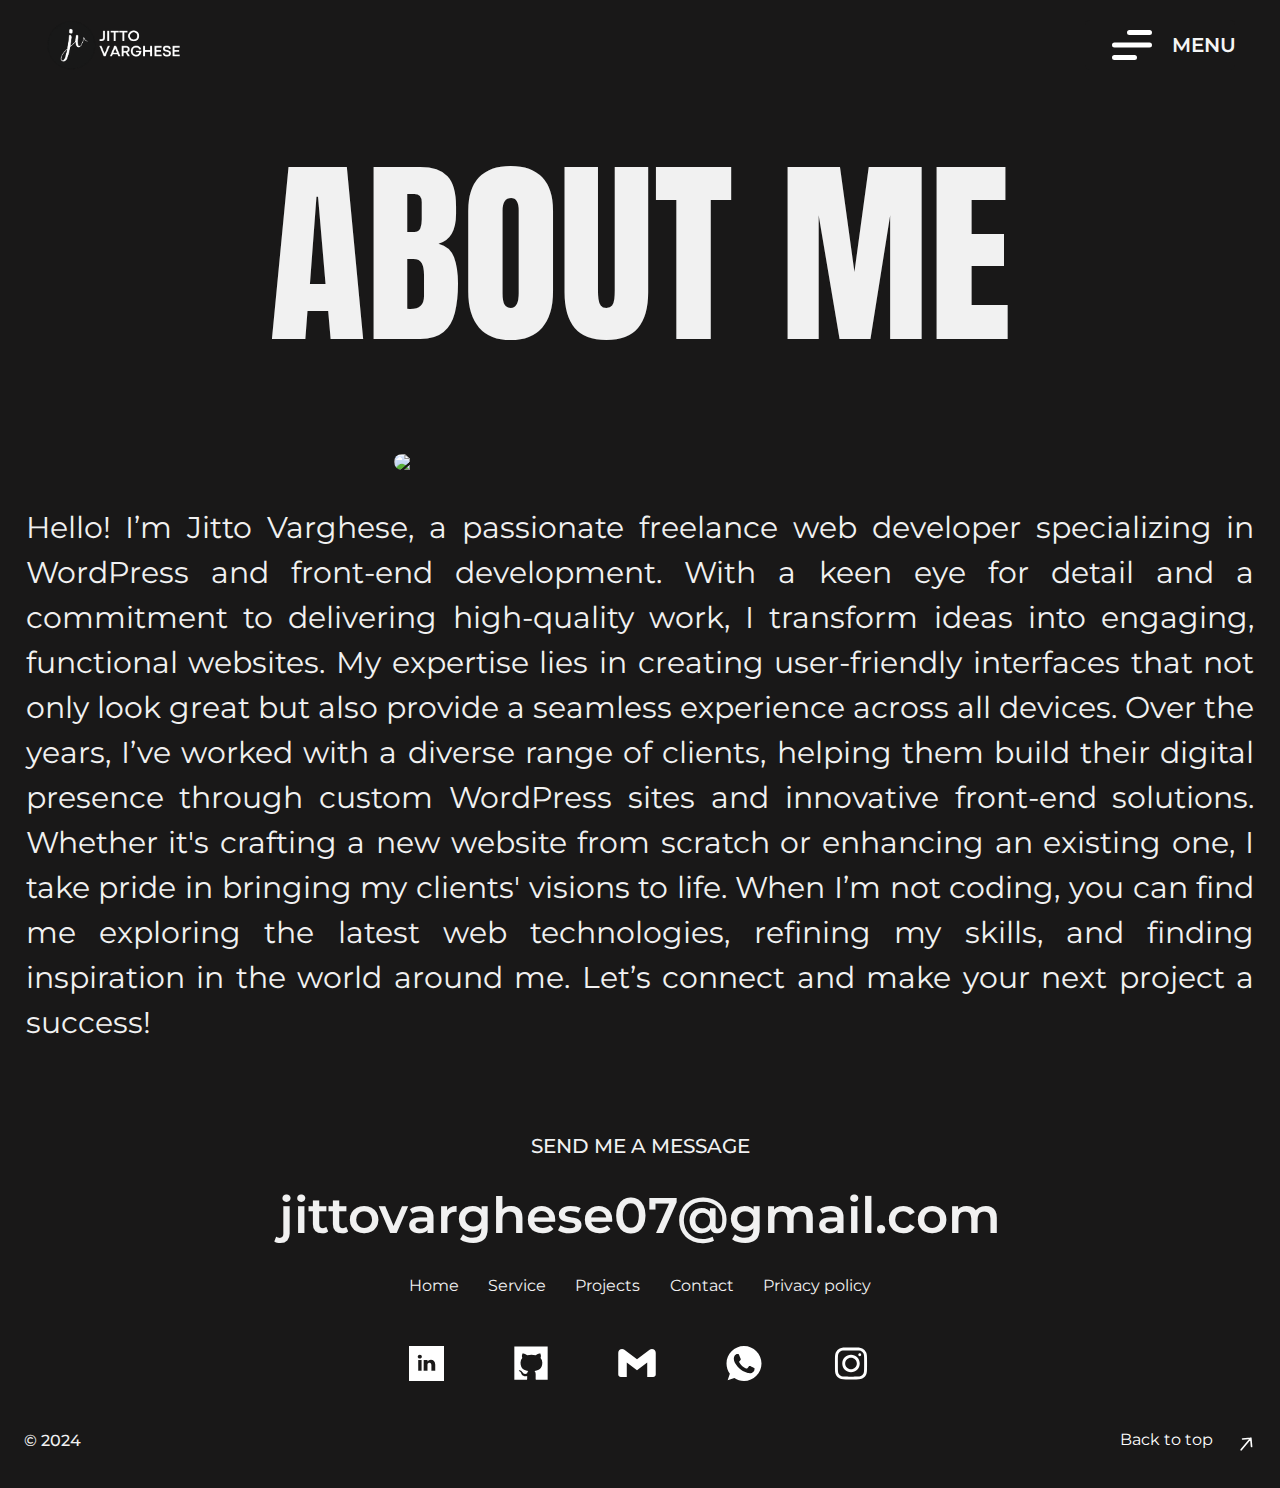
==== about.html @ d2923d3b "Add files via upload" ====
<!DOCTYPE html>
<html lang="en">
<head>
    <meta charset="UTF-8">
    <meta name="viewport" content="width=device-width, initial-scale=1.0">
    <link href="https://cdn.jsdelivr.net/npm/bootstrap@5.3.3/dist/css/bootstrap.min.css" rel="stylesheet" integrity="sha384-QWTKZyjpPEjISv5WaRU9OFeRpok6YctnYmDr5pNlyT2bRjXh0JMhjY6hW+ALEwIH" crossorigin="anonymous">
    <link rel="stylesheet" href="style.css">
    <link rel="stylesheet" href="https://cdnjs.cloudflare.com/ajax/libs/font-awesome/6.5.2/css/all.min.css" integrity="sha512-SnH5WK+bZxgPHs44uWIX+LLJAJ9/2PkPKZ5QiAj6Ta86w+fsb2TkcmfRyVX3pBnMFcV7oQPJkl9QevSCWr3W6A==" crossorigin="anonymous" referrerpolicy="no-referrer" />
    <link rel="icon" type="image/png" href="./assets/Logo.png">
    <link rel="stylesheet" href="https://cdnjs.cloudflare.com/ajax/libs/OwlCarousel2/2.2.1/assets/
owl.carousel.min.css">
<link rel="stylesheet" href="https://cdnjs.cloudflare.com/ajax/libs/OwlCarousel2/2.2.1/assets/
owl.theme.default.min.css">
    <title>JittoVarghese</title>

</head>
<body>
      <!-- Navigation section starts -->
      <header id="backToTop">
        <nav >
          <div class="container-fluid  z-3 headernav">
           <a href="index.html"><img class="Logo" src="./assets/logo.webp"></a>
            <div id="myNav" class="overlay">
                <a href="javascript:void(0)" class="closebtn" onclick="closeNav()"><i class="fa-solid fa-xmark"></i></a>
                <div class="overlay-content">
                  <a href="index.html">Home</a>
                  <a href="service.html">Services</a>
                  <a href="projects.html">Projects</a>
                  <a href="contact.html">Contact</a>
                </div>
              </div>
              <div class="menu-bar">
                <i  onclick="openNav()" class="fa-solid fa-bars-staggered bar" ></i></div>
                <button onclick="openNav()" class="btn">
                    <span class="icon" >
                        <svg width="60px" height="60px" viewBox="0 0 24 24" fill="none" xmlns="http://www.w3.org/2000/svg"><g id="SVGRepo_bgCarrier" stroke-width="0"></g><g id="SVGRepo_tracerCarrier" stroke-linecap="round" stroke-linejoin="round"></g><g id="SVGRepo_iconCarrier"> <g id="Menu / Menu_Alt_05"> <path id="Vector" d="M5 17H13M5 12H19M11 7H19" stroke="#ffffff" stroke-width="2" stroke-linecap="round" stroke-linejoin="round"></path> </g> </g></svg>
                    </span>
                    <span class="text">MENU</span>
                </button>
              </div>
              
        </nav>
    </header>
      <!-- hero section starts -->
<div class="container-xxl main-container">
    <h3 class="hero hidden logo">ABOUT ME</h3>
  </div>
  <!-- hero section ends -->
   <!-- about section starts -->
    <div class="container-xxl about-section">
      <img src="./assets/me.jpg" class="about-img">
      <p class="about-content">Hello! I’m Jitto Varghese, a passionate freelance web developer specializing in WordPress and front-end development. With a keen eye for detail and a commitment to delivering high-quality work, I transform ideas into engaging, functional websites. My expertise lies in creating user-friendly interfaces that not only look great but also provide a seamless experience across all devices.

        Over the years, I’ve worked with a diverse range of clients, helping them build their digital presence through custom WordPress sites and innovative front-end solutions. Whether it's crafting a new website from scratch or enhancing an existing one, I take pride in bringing my clients' visions to life.
        
        When I’m not coding, you can find me exploring the latest web technologies, refining my skills, and finding inspiration in the world around me. Let’s connect and make your next project a success!</p>
    </div>
    <!-- about section ends -->
   <!-- Footer starts -->
   <div class="container-xxl mt-5 footer">
    <div class="footer-msg">
      <h4>SEND ME A MESSAGE</h4>
      <a href="mailto:jittovarghese07@gmail.com" target="_blank"><h3 class="mail">jittovarghese07@gmail.com</h3></a>
    </div>  
    <div class="footer-links">
      <a href="index.html">Home</a>
                <a href="service.html">Service</a>
                <a href="projects.html">Projects</a>
                <a href="contact.html">Contact</a>
                <a href="privacy.html">Privacy policy</a>
    </div>
    <div class="footer-icons"> 
      <a href="https://www.linkedin.com/in/jitto-varghese-2279a6234?utm_source=share&utm_campaign=share_via&utm_content=profile&utm_medium=android_app" target="_blank"> <svg class="social-icons" fill="#ffffff" height="35px" width="35px" version="1.1" id="Layer_1" xmlns="http://www.w3.org/2000/svg" xmlns:xlink="http://www.w3.org/1999/xlink" viewBox="-143 145 512 512" xml:space="preserve" stroke="#ffffff"><g id="SVGRepo_bgCarrier" stroke-width="0"></g><g id="SVGRepo_tracerCarrier" stroke-linecap="round" stroke-linejoin="round"></g><g id="SVGRepo_iconCarrier"> <path d="M-143,145v512h512V145H-143z M41.4,508.1H-8.5V348.4h49.9V508.1z M15.1,328.4h-0.4c-18.1,0-29.8-12.2-29.8-27.7 c0-15.8,12.1-27.7,30.5-27.7c18.4,0,29.7,11.9,30.1,27.7C45.6,316.1,33.9,328.4,15.1,328.4z M241,508.1h-56.6v-82.6 c0-21.6-8.8-36.4-28.3-36.4c-14.9,0-23.2,10-27,19.6c-1.4,3.4-1.2,8.2-1.2,13.1v86.3H71.8c0,0,0.7-146.4,0-159.7h56.1v25.1 c3.3-11,21.2-26.6,49.8-26.6c35.5,0,63.3,23,63.3,72.4V508.1z"></path> </g></svg></a>
      <a href="https://github.com/JittoVarghese" target="_blank"><svg class="social-icons" fill="#ffffff" width="40px" height="40px" viewBox="-1.5 0 19 19" xmlns="http://www.w3.org/2000/svg" class="cf-icon-svg"><g id="SVGRepo_bgCarrier" stroke-width="0"></g><g id="SVGRepo_tracerCarrier" stroke-linecap="round" stroke-linejoin="round"></g><g id="SVGRepo_iconCarrier"><path d="M15.917 1.666V17.5h-5.15c-.424 0-.557-.238-.557-.455 0-.266.01-1.141.01-2.226a1.935 1.935 0 0 0-.552-1.502c1.808-.202 3.706-.887 3.706-4.005a3.134 3.134 0 0 0-.834-2.177 2.914 2.914 0 0 0-.081-2.147s-.68-.218-2.23.832a7.684 7.684 0 0 0-4.063 0c-1.55-1.05-2.23-.832-2.23-.832a2.918 2.918 0 0 0-.08 2.147 3.142 3.142 0 0 0-.835 2.177c0 3.11 1.894 3.806 3.696 4.011a1.737 1.737 0 0 0-.516 1.084 1.726 1.726 0 0 1-2.361-.674 1.706 1.706 0 0 0-1.243-.836s-.793-.01-.056.494a2.145 2.145 0 0 1 .9 1.187s.478 1.578 2.735 1.088c.004.676.01 1.186.01 1.38 0 .214-.147.454-.553.454H.083V1.666z"></path></g></svg></a>
      <a href="mailto:jittovarghese07@gmail.com" target="_blank"><svg class="social-icons" fill="#ffffff" width="40px" height="50px" viewBox="0 0 32 32" version="1.1" xmlns="http://www.w3.org/2000/svg"><g id="SVGRepo_bgCarrier" stroke-width="0"></g><g id="SVGRepo_tracerCarrier" stroke-linecap="round" stroke-linejoin="round"></g><g id="SVGRepo_iconCarrier"> <title>gmail</title> <path d="M30.996 7.824v17.381c0 0 0 0 0 0.001 0 1.129-0.915 2.044-2.044 2.044-0 0-0 0-0.001 0h-4.772v-11.587l-8.179 6.136-8.179-6.136v11.588h-4.772c0 0 0 0-0 0-1.129 0-2.044-0.915-2.044-2.044 0-0 0-0.001 0-0.001v0-17.381c0-0 0-0.001 0-0.001 0-1.694 1.373-3.067 3.067-3.067 0.694 0 1.334 0.231 1.848 0.619l-0.008-0.006 10.088 7.567 10.088-7.567c0.506-0.383 1.146-0.613 1.84-0.613 1.694 0 3.067 1.373 3.067 3.067v0z"></path> </g></svg></a>
      <a href="https://api.whatsapp.com/send?phone=9645285187" target="_blank"><svg  class="social-icons" width="40px" height="35px" viewBox="0 0 20 20" version="1.1" xmlns="http://www.w3.org/2000/svg" xmlns:xlink="http://www.w3.org/1999/xlink" fill="#ffffff"><g id="SVGRepo_bgCarrier" stroke-width="0"></g><g id="SVGRepo_tracerCarrier" stroke-linecap="round" stroke-linejoin="round"></g><g id="SVGRepo_iconCarrier"> <title>whatsapp [#128]</title> <desc>Created with Sketch.</desc> <defs> </defs> <g id="Page-1" stroke="none" stroke-width="1" fill="none" fill-rule="evenodd"> <g id="Dribbble-Light-Preview" transform="translate(-300.000000, -7599.000000)" fill="#ffffff"> <g id="icons" transform="translate(56.000000, 160.000000)"> <path d="M259.821,7453.12124 C259.58,7453.80344 258.622,7454.36761 257.858,7454.53266 C257.335,7454.64369 256.653,7454.73172 254.355,7453.77943 C251.774,7452.71011 248.19,7448.90097 248.19,7446.36621 C248.19,7445.07582 248.934,7443.57337 250.235,7443.57337 C250.861,7443.57337 250.999,7443.58538 251.205,7444.07952 C251.446,7444.6617 252.034,7446.09613 252.104,7446.24317 C252.393,7446.84635 251.81,7447.19946 251.387,7447.72462 C251.252,7447.88266 251.099,7448.05372 251.27,7448.3478 C251.44,7448.63589 252.028,7449.59418 252.892,7450.36341 C254.008,7451.35771 254.913,7451.6748 255.237,7451.80984 C255.478,7451.90987 255.766,7451.88687 255.942,7451.69881 C256.165,7451.45774 256.442,7451.05762 256.724,7450.6635 C256.923,7450.38141 257.176,7450.3464 257.441,7450.44643 C257.62,7450.50845 259.895,7451.56477 259.991,7451.73382 C260.062,7451.85686 260.062,7452.43903 259.821,7453.12124 M254.002,7439 L253.997,7439 L253.997,7439 C248.484,7439 244,7443.48535 244,7449 C244,7451.18666 244.705,7453.21526 245.904,7454.86076 L244.658,7458.57687 L248.501,7457.3485 C250.082,7458.39482 251.969,7459 254.002,7459 C259.515,7459 264,7454.51465 264,7449 C264,7443.48535 259.515,7439 254.002,7439" id="whatsapp-[#128]"> </path> </g> </g> </g> </g></svg></a>
    <svg width="40px" height="35px" class="social-icons" viewBox="0 0 24 24" fill="none" xmlns="http://www.w3.org/2000/svg"><g id="SVGRepo_bgCarrier" stroke-width="0"></g><g id="SVGRepo_tracerCarrier" stroke-linecap="round" stroke-linejoin="round"></g><g id="SVGRepo_iconCarrier"> <path fill-rule="evenodd" clip-rule="evenodd" d="M12 18C15.3137 18 18 15.3137 18 12C18 8.68629 15.3137 6 12 6C8.68629 6 6 8.68629 6 12C6 15.3137 8.68629 18 12 18ZM12 16C14.2091 16 16 14.2091 16 12C16 9.79086 14.2091 8 12 8C9.79086 8 8 9.79086 8 12C8 14.2091 9.79086 16 12 16Z" fill="#ffffff"></path> <path d="M18 5C17.4477 5 17 5.44772 17 6C17 6.55228 17.4477 7 18 7C18.5523 7 19 6.55228 19 6C19 5.44772 18.5523 5 18 5Z" fill="#ffffff"></path> <path fill-rule="evenodd" clip-rule="evenodd" d="M1.65396 4.27606C1 5.55953 1 7.23969 1 10.6V13.4C1 16.7603 1 18.4405 1.65396 19.7239C2.2292 20.8529 3.14708 21.7708 4.27606 22.346C5.55953 23 7.23969 23 10.6 23H13.4C16.7603 23 18.4405 23 19.7239 22.346C20.8529 21.7708 21.7708 20.8529 22.346 19.7239C23 18.4405 23 16.7603 23 13.4V10.6C23 7.23969 23 5.55953 22.346 4.27606C21.7708 3.14708 20.8529 2.2292 19.7239 1.65396C18.4405 1 16.7603 1 13.4 1H10.6C7.23969 1 5.55953 1 4.27606 1.65396C3.14708 2.2292 2.2292 3.14708 1.65396 4.27606ZM13.4 3H10.6C8.88684 3 7.72225 3.00156 6.82208 3.0751C5.94524 3.14674 5.49684 3.27659 5.18404 3.43597C4.43139 3.81947 3.81947 4.43139 3.43597 5.18404C3.27659 5.49684 3.14674 5.94524 3.0751 6.82208C3.00156 7.72225 3 8.88684 3 10.6V13.4C3 15.1132 3.00156 16.2777 3.0751 17.1779C3.14674 18.0548 3.27659 18.5032 3.43597 18.816C3.81947 19.5686 4.43139 20.1805 5.18404 20.564C5.49684 20.7234 5.94524 20.8533 6.82208 20.9249C7.72225 20.9984 8.88684 21 10.6 21H13.4C15.1132 21 16.2777 20.9984 17.1779 20.9249C18.0548 20.8533 18.5032 20.7234 18.816 20.564C19.5686 20.1805 20.1805 19.5686 20.564 18.816C20.7234 18.5032 20.8533 18.0548 20.9249 17.1779C20.9984 16.2777 21 15.1132 21 13.4V10.6C21 8.88684 20.9984 7.72225 20.9249 6.82208C20.8533 5.94524 20.7234 5.49684 20.564 5.18404C20.1805 4.43139 19.5686 3.81947 18.816 3.43597C18.5032 3.27659 18.0548 3.14674 17.1779 3.0751C16.2777 3.00156 15.1132 3 13.4 3Z" fill="#ffffff"></path> </g></svg>
    </div>
    <div class="container-xxl mt-2 mb-3 backToTop">
        <h6 class="copy">© 2024</h6>
    <a href="#backToTop">
    <button class="button">
      <div class="text">
        <span>Back</span>
        <span>to</span>
        <span>top</span>
      </div>
      <div class="clone">
        <span>Back</span>
        <span>to</span>
        <span>top</span>
      </div>
      <svg
        stroke-width="2"
        stroke="currentColor"
        viewBox="0 0 24 24"
        fill="none"
        class="h-6 w-6"
        xmlns="http://www.w3.org/2000/svg"
        width="20px"
      >
        <path
          d="M14 5l7 7m0 0l-7 7m7-7H3"
          stroke-linejoin="round"
          stroke-linecap="round"
        ></path>
      </svg>
    </button> </a>
      </div>
  </div>
  
<!-- footer ends -->

<script src="https://cdnjs.cloudflare.com/ajax/libs/jquery/3.6.0/jquery.min.js"></script>
<script src="https://cdnjs.cloudflare.com/ajax/libs/OwlCarousel2/2.2.1/owl.carousel.min.js"></script>
<script src="https://unpkg.com/typed.js@2.1.0/dist/typed.umd.js"></script>
<script src="main.js"></script>
</body>
</html>
---- style.css ----
@import url('https://fonts.googleapis.com/css2?family=Anton+SC&family=Caveat:wght@400..700&family=Montserrat:ital,wght@0,100..900;1,100..900&display=swap');
*{
    margin:0;
    padding:0;
    box-sizing: border-box;
    font-family: "Montserrat","Instrument Sans","Caveat", cursive,"Anton SC", sans-serif;
   
}
body{
  background: #191818;
  color:#f1f1f1;
  scroll-behavior: smooth;
}
a{
  text-decoration: none;
  color:#f1f1f1;
}

.whatsapp-ref{
  font-family:Caveat;
  color:#9CFF1E;
}
.headernav{  
  background-color: #191818;
    display:flex;
    justify-content: space-between;
    align-items: center;
    height: 50px;
    padding: 45px;
}
.Logo{
  width: 100%;
  height: 50px;
}
.main-container{
  padding:45px;
}
/* navigation side menu starts */
.overlay {
    height: 0%;
    width: 100%;
    position: fixed;
    z-index: 1;
    top: 0;
    left: 0;
    background-color: rgb(0, 0, 0);
    /* background-color: rgba(0, 0, 0, 0.902); */
    overflow-y: hidden;
    transition: 0.5s;
  }
  
  .overlay-content {
    position: relative;
    top: 25%;
    width: 100%;
    text-align: center;
    margin-top: 30px;
  }
  
  .overlay a {
    padding: 8px;
    text-decoration: none;
    font-size: 36px;
    color: #818181;
    display: block;
    transition: 0.3s;
  }
  
  .overlay a:hover, .overlay a:focus {
    color: #f1f1f1;
  }
  
  .overlay .closebtn {
    position: absolute;
    top: 20px;
    right: 45px;
    font-size: 30px;
  }
  
/* navigation side menu ends */

/* text animtions starts */
.hidden {
    opacity: 0;
    filter: blur (5px);
    transform: translateX(-100%);
    transition: all 1s;
    }
.show {
    opacity: 1;
    filter: blur(0);
    transform: translateX(0);
    }
    
.logo:nth-child(2){
  transition-delay:400ms;
 }
 .logo:nth-child(3){
   transition-delay:500ms;
  }
  .logo:nth-child(4){
   transition-delay:600ms;
  }
  /* text animtions ends */


 /* custom scroll bar  starts*/
::-webkit-scrollbar{
  width: 10px;
}
::-webkit-scrollbar-track{
  background: #B0A695;
}
::-webkit-scrollbar-thumb{
  background: #434242;
  border-radius: 40px;
}
 /* custom scroll bar ends */
/* selected works starts */
.gwrapper{
  display: grid;
  grid-template-columns:3fr 3fr;
  grid-template-rows:3fr 3fr;
  grid-gap: 30px;
  height: auto;
  padding:0;
}
.item {
  padding:0;
  height:auto;
}
.item .selected-image{
width:100%;
height:100%;
}
.selected-links{
  display:flex;
  justify-content: space-between;
  padding:10px 0 5px 0;
}
.number{
  font-size:20px;
  font-family:Montserrat;
  margin:0;
}
.visitlink{
  opacity: 0;
  padding-right:15px;
  transform: translateX(10px);
  transition: opacity 0.5s ease, transform 0.3s ease;
}
.selected-links:hover .visitlink{
  opacity:1;
  transform: translateX(0);
}
/* selected works ends */
/* button style starts */
 
.btn {
  width: 150px;
  height: 50px;
  border-radius: 5px;
  border: none;
  transition: all 0.5s ease-in-out;
  font-size: 20px;
  font-family: Verdana, Geneva, Tahoma, sans-serif;
  font-weight: 600;
  display: flex;
  align-items: center;
  background: #191818;
  color: #f5f5f5;
}

.btn:hover {
  box-shadow: 0 0 20px 0px #2e2e2e3a;
}

.btn .icon {
  position: absolute;
  height: 40px;
  width: 70px;
  display: flex;
  justify-content: center;
  align-items: center;
  transition: all 0.5s;
}

.btn .text {
  transform: translateX(75px);
}

.btn:hover .icon {
  width: 175px;
}

.btn:hover .text {
  transition: all 0.5s;
  opacity: 0;
}

.btn:focus {
  outline: none;
}

.btn:active .icon {
  transform: scale(0.85);
}

/* second button starts */

.button {
  width: 140px;
  height: 56px;
  overflow: hidden;
  border: none;
  color: #fff;
  background: none;
  position: relative;
  padding-bottom: 2em;
  cursor: pointer;
}

.button > div,
.button > svg {
  position: absolute;
  width: 100%;
  height: 100%;
  display: flex;
}

.button:before {
  content: "";
  position: absolute;
  height: 2px;
  bottom: 0;
  left: 0;
  width: 100%;
  transform: scaleX(0);
  transform-origin: bottom right;
  background: currentColor;
  transition: transform 0.25s ease-out;
}

.button:hover:before {
  transform: scaleX(1);
  transform-origin: bottom left;
}

.button .clone > *,
.button .text > * {
  opacity: 1;
  font-size: 1rem;
  transition: 0.2s;
  margin-left: 4px;
}

.button .clone > * {
  transform: translateY(60px);
}

.button:hover .clone > * {
  opacity: 1;
  transform: translateY(0px);
  transition: all 0.2s cubic-bezier(0.215, 0.61, 0.355, 1) 0s;
}

.button:hover .text > * {
  opacity: 1;
  transform: translateY(-60px);
  transition: all 0.2s cubic-bezier(0.215, 0.61, 0.355, 1) 0s;
}

.button:hover .clone > :nth-child(1) {
  transition-delay: 0.15s;
}

.button:hover .clone > :nth-child(2) {
  transition-delay: 0.2s;
}

.button:hover .clone > :nth-child(3) {
  transition-delay: 0.25s;
}

.button:hover .clone > :nth-child(4) {
  transition-delay: 0.3s;
}
/* icon style and hover */
.button svg {
  width: 20px;
  right: 0;
  top: 50%;
  transform: translateY(-50%) rotate(-50deg);
  transition: 0.2s ease-out;
}

.button:hover svg {
  transform: translateY(-50%) rotate(-90deg);
}

/* second button ends */
/* submit button starts */
/* From Uiverse.io by Wlidha09 */ 
.bt-white {
  display: inline-flex;
  align-items: center;
  color: #fff;
  border: 1px solid #fff;
  min-height: 50px;
  padding: 0 20px;
  font-size: 17px;
  text-transform: uppercase;
  z-index: 1;
  position: relative;
  background-color: transparent;
  width:100%;
}

.bt-white::before {
  content: "";
  background-color: #fff;
  display: block;
  width: 45px;
  height: 1px;
  margin-right: 20px;
}

.bt-white::after {
  content: "";
  background-color: #fff;
  display: block;
  width: 0%;
  height: 100%;
  right: 0;
  top: 0;
  position: absolute;
  z-index: -1;
  -webkit-transition: all 0.3s ease-out;
  -moz-transition: all 0.3s ease-out;
  -o-transition: all 0.3s ease-out;
  transition: all 0.3s ease-out;
}

.bt-white:hover {
  color: #232963;
  text-decoration: none;
  -webkit-transition: all 0.3s ease-out;
  -moz-transition: all 0.3s ease-out;
  -o-transition: all 0.3s ease-out;
  transition: all 0.3s ease-out;
}

.bt-white:hover::after {
  width: 100%;
  -webkit-transition: all 0.3s ease-out;
  -moz-transition: all 0.3s ease-out;
  -o-transition: all 0.3s ease-out;
  transition: all 0.3s ease-out;
}

.bt-white:hover::before {
  background-color: #232963;
  -webkit-transition: all 0.3s ease-out;
  -moz-transition: all 0.3s ease-out;
  -o-transition: all 0.3s ease-out;
  transition: all 0.3s ease-out;
}
/* submit button ends */
/* button style ends */

/* form style */

.input-group {
  display: flex;
  gap: 10px;
  position: relative;
  padding: 7px 0 0;
  width: 100%;
  margin-bottom: 30px;
  margin-top: 30px;
}

.input-text {
  font-family: inherit;
  width: 100%;
  border: none;
  border-bottom: 2px solid #7f7f7f;
  border-radius: 0 !important;
  outline: 0;
  font-size: 17px;
  color: #7f7f7f;
  padding: 7px 0;
  background: transparent;
  transition: border-color 0.2s;
}

.input-text::placeholder {
  color: transparent;
}

.input-text:placeholder-shown ~ .input-text-label {
  font-size: 17px;
  cursor: text;
}

.input-text-label {
  position: absolute;
  display: block;
  transition: 0.2s;
  font-size: 17px;
  color: #7f7f7f;
  pointer-events: none;
}

.input-text:focus {
  padding-bottom: 6px;
  border-width: 3px;
  border-image: linear-gradient(to right, #F5F7F8, #7f7f7f);
  border-image-slice: 1;
}

.input-text:focus ~ .input-text-label {
  color: #F5F7F8;
}

.input-text:not(:placeholder-shown) ~ .input-text-label,
.input-text:focus ~ .input-text-label {
  position: absolute;
  display: block;
  transition: 0.2s;
  font-size: 15px;
  font-weight: 700;
  top: -17px;
}

.input-text:required,
.input-text:invalid {
  box-shadow: none;
}

/* form style */

/* service section */
.services{
  position:relative;

}
.service-image{
  position:absolute;
  width:30%;
  left:700px;
  bottom:100px;
  opacity:0;
  transform: translateY(10px);
  transition: opacity 0.3s ease, transform 0.3s ease;
  pointer-events: none;
}
.service-container:hover .service-image{
  opacity:1;
  transform: translateY(0);
}
.service-container{
  display: flex;
  justify-content:space-between;
  align-items: center;
  padding:20px;
  border-bottom:0.5px solid #ffff;
}
.service-number{
  font-size:140px;
}
.service-content{
  display:flex;
  align-items:center;
  width:50%;
  margin-top: 10px;
}
.service-icon{
  font-size: 18px;
}
.service-name{
  margin-left:30px;
}
/* service section ends */

.hero{
  font-family:Anton SC;
  text-align: center;
  font-size:200px;
}
.project-heading{
  font-family:Anton SC;
  text-align: center;
  font-size:194px;

}
.sub-content{
  font-family:Montserrat;
  font-size:20px;
  font-weight:400;
}
.hero-second{
  display:flex;
  justify-content: space-between;
  align-items: center;
  flex-wrap: wrap;
}
.sub{
  width:40%;
  padding:5px;
}
.img{
  background-image:url( 
    './assets/about.webp'); 
                height: 600px; 
                background-repeat: repeat-x; 
                background-position: center;
                background-size: cover;
                background-attachment: fixed;
}
.img1{
  background-image:url( 
    './assets/Cta.webp'); 
                height: 600px; 
                background-repeat: repeat-x; 
                background-position: center;
                background-size: cover;
                background-attachment: fixed;
}
.selected-content{
  display: flex;
  justify-content: center;
  align-items: center;
  flex-direction: column;
}
.selected-heading{
  font-family:Anton SC;
  font-size:150px;
}
.cta{
  font-size:30px;
  font-family:Montserrat;
}
.footer{
  display:flex;
  flex-direction: column;
  align-items: center;
}
.footer-msg{
  display: flex;
  flex-direction: column;
  align-items: center;
  justify-content: space-between;
  height: 120px;
}
.footer-msg > h4{
  font-size: 20px;
  font-family:Montserrat;
}
.mail{
  font-family:Montserrat;
  font-size: 50px;
  font-weight:600;
}
.footer-icons , .footer-links{
  display: flex;
  align-items: center;
  justify-content: space-between;
  padding:20px;
  width:40%;
}
.copy{
  font-size: 1rem;
}
.menu-bar{
  display:none;
}
.backToTop{
  display:flex;
  align-items: center;
  justify-content: space-between;
}
.clients{
  display:flex;
  align-items: end;
  justify-content: center;
  flex-direction: column;
  padding:4%;
}
.clents-content{
display: flex;
align-items: center;
justify-content: space-between;
padding:20px 5px;
border-bottom:0.5px solid;
width:80%;
}
.about-img{
  width:40%;
  height: auto;
  border-radius:30px;
  margin-bottom:35px;
}
.about-section{
  display:flex;
  align-items:center;
  justify-content: center;
  flex-direction: column;
  padding:2%;
}
.about-content{
  font-size:30px;
  font-family:Montserrat;
  text-align: justify;
}
.contact_heading{
  font-size:55px;
  font-weight: 700;
  
  font-family:Montserrat;
}
 @media screen and (max-height: 450px) {
    .overlay {overflow-y: auto;}
    .overlay a {font-size: 20px}
    .overlay .closebtn {
    font-size: 40px;
    top: 15px;
    right: 35px;
    }
  }

  @media screen and (max-width:1180px){
    .overlay .closebtn {
      font-size: 40px;
      top: 15px;
      right: 35px;
      }
      .hero{
        font-size: 170px;
      }
      .main-container{
        padding:40px;
      }
      .project-heading{
      font-size: 170px;
    }
      .sub-content{
        font-size:20px;
      }
      .service-image{
        position:absolute;
         width:39%;
        left:59%;
        bottom:17%;
        opacity:0;
        transform: translateY(10px);
        transition: opacity 0.3s ease, transform 0.3s ease;
        pointer-events: none;

      }
      .service-number{
        font-size: 100px;
      }
      .gwrapper{
        padding:25px;

      }
      .footer-icons , .footer-links{
        width:60%;
        padding:10px;
  }
  .mail{
    font-size:40px;
  }
  .cta{
    text-align: center;
    }
    .selected-heading{
      text-align: center;
    }
    .btn{
      display: none;
    }
    .menu-bar{
      display:block;
    }
    .about-img{
      width:70%;
      }
}
  @media screen and (min-width: 1550px){
    .headernav{
      padding: 2% 30% 2% 30%;
    }
  
  }
    @media screen and (max-width: 767px) {
      .overlay .closebtn {
        font-size: 35px;
        top: 11px;
        right: 28px;
        }
        .btn{
          display: none;
        }
        .menu-bar{
          display:block;
        }
  .gwrapper{
    grid-template-columns: auto;
    grid-template-rows: auto auto auto auto;
    height: auto;
  }
  .contact_heading{
    font-size: 45px;
  }
  .hero{
    font-size:70px;
  }
  .project-heading{
    font-size:70px;
  }
.selected-heading{
  font-size:60px;
  text-align: center;
}
.footer-msg{
  height:60px;
}
.footer-msg > h4{
  font-size:16px;
}
.mail{
  font-size:22px;
}
.footer-icons , .footer-links{
  width:100%;
  padding:10px;
}
.footer-links > a{
 font-size:12px;
}
.social-icons{
  width:30px;
  height:30px;
}
.cta{
font-size:20px;
text-align: center;
padding-top:15px;
}
.service-number{
  font-size:60px;
}
.service-name{
  font-size:20px;
}
.service-image{
  position:absolute;
   width:43%;
  left:59%;
  bottom:22%;
  opacity:0;
  transform: translateY(10px);
  transition: opacity 0.3s ease, transform 0.3s ease;
  pointer-events: none;

}
.hero-second{
  flex-direction: column;
}
.sub{
  width:100%;
  padding:5px;
}
.main-container{
  padding:30px;
}
.sub-content{
  font-size: 12px;
}
.headernav{  
    padding: 45px 30px 45px 15px;
}
.img1 , .img{
  height:350px;
} 
.clents-content{
  width:95%;
}
.about-img{
width:70%;
}
    }
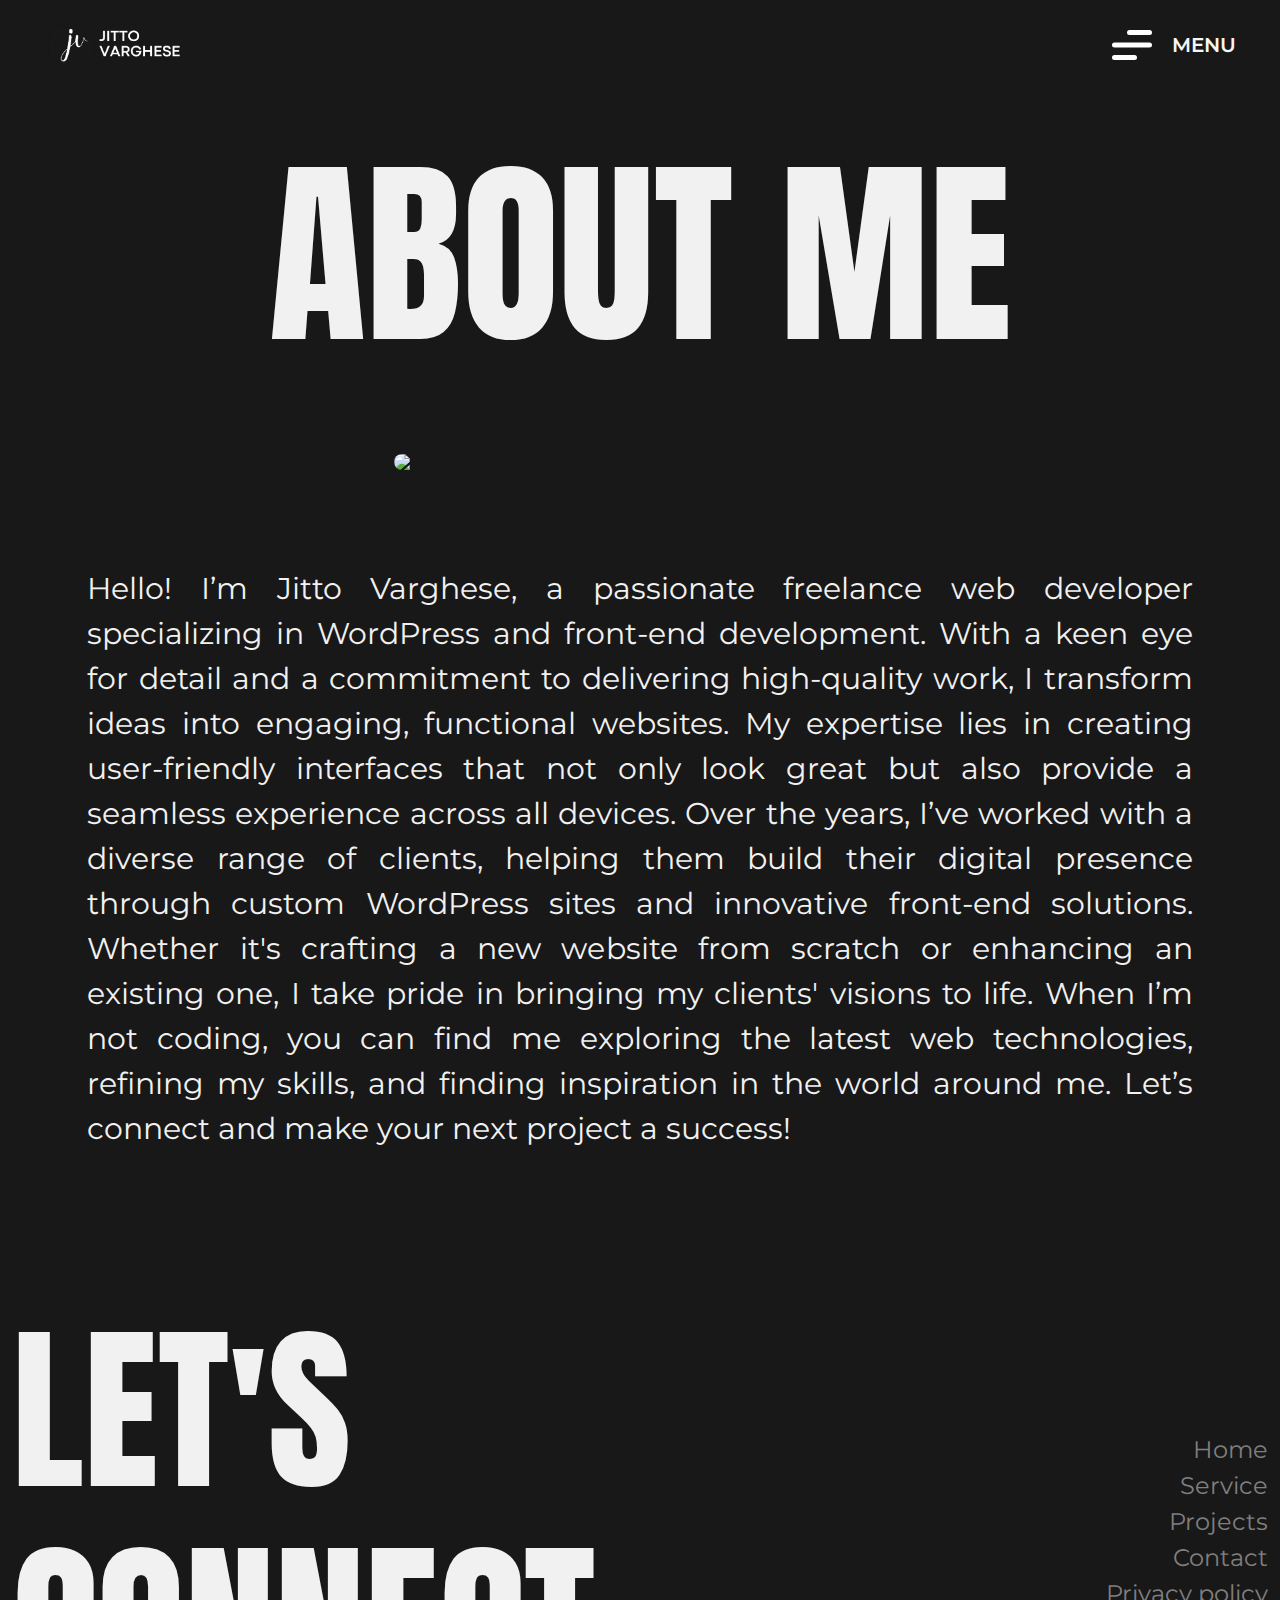
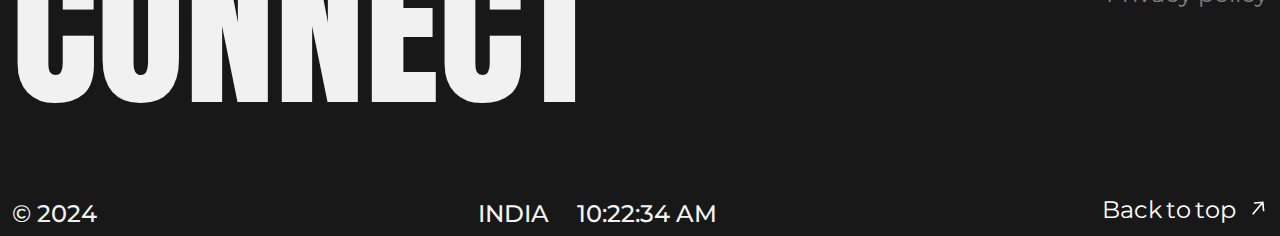
==== commit f3613294: "Add files via upload" ====
--- a/about.html
+++ b/about.html
@@ -29,11 +29,12 @@
                   <a href="contact.html">Contact</a>
                 </div>
               </div>
-              <div class="menu-bar">
-                <i  onclick="openNav()" class="fa-solid fa-bars-staggered bar" ></i></div>
+              <div onclick="openNav()" class="menu-bar">
+                <svg width="50px" height="50px" viewBox="0 0 24 24" fill="none" xmlns="http://www.w3.org/2000/svg"><g id="SVGRepo_bgCarrier" stroke-width="0"></g><g id="SVGRepo_tracerCarrier" stroke-linecap="round" stroke-linejoin="round"></g><g id="SVGRepo_iconCarrier"> <g id="Menu / Menu_Alt_05"> <path id="Vector" d="M5 17H13M5 12H19M11 7H19" stroke="#ffffff" stroke-width="2" stroke-linecap="round" stroke-linejoin="round"></path> </g> </g></svg>
+              </div>
                 <button onclick="openNav()" class="btn">
                     <span class="icon" >
-                        <svg width="60px" height="60px" viewBox="0 0 24 24" fill="none" xmlns="http://www.w3.org/2000/svg"><g id="SVGRepo_bgCarrier" stroke-width="0"></g><g id="SVGRepo_tracerCarrier" stroke-linecap="round" stroke-linejoin="round"></g><g id="SVGRepo_iconCarrier"> <g id="Menu / Menu_Alt_05"> <path id="Vector" d="M5 17H13M5 12H19M11 7H19" stroke="#ffffff" stroke-width="2" stroke-linecap="round" stroke-linejoin="round"></path> </g> </g></svg>
+                        <svg  width="60px" height="60px" viewBox="0 0 24 24" fill="none" xmlns="http://www.w3.org/2000/svg"><g id="SVGRepo_bgCarrier" stroke-width="0"></g><g id="SVGRepo_tracerCarrier" stroke-linecap="round" stroke-linejoin="round"></g><g id="SVGRepo_iconCarrier"> <g id="Menu / Menu_Alt_05"> <path id="Vector" d="M5 17H13M5 12H19M11 7H19" stroke="#ffffff" stroke-width="2" stroke-linecap="round" stroke-linejoin="round"></path> </g> </g></svg>
                     </span>
                     <span class="text">MENU</span>
                 </button>
@@ -58,26 +59,23 @@
     <!-- about section ends -->
    <!-- Footer starts -->
    <div class="container-xxl mt-5 footer">
-    <div class="footer-msg">
-      <h4>SEND ME A MESSAGE</h4>
-      <a href="mailto:jittovarghese07@gmail.com" target="_blank"><h3 class="mail">jittovarghese07@gmail.com</h3></a>
-    </div>  
+    <h4 class="footer-head">LET'S CONNECT</h4>
     <div class="footer-links">
       <a href="index.html">Home</a>
-                <a href="service.html">Service</a>
-                <a href="projects.html">Projects</a>
-                <a href="contact.html">Contact</a>
-                <a href="privacy.html">Privacy policy</a>
+      <a href="service.html">Service</a>
+      <a href="projects.html">Projects</a>
+      <a href="contact.html">Contact</a>
+      <a href="privacy.html" target="blank">Privacy policy</a>
     </div>
-    <div class="footer-icons"> 
-      <a href="https://www.linkedin.com/in/jitto-varghese-2279a6234?utm_source=share&utm_campaign=share_via&utm_content=profile&utm_medium=android_app" target="_blank"> <svg class="social-icons" fill="#ffffff" height="35px" width="35px" version="1.1" id="Layer_1" xmlns="http://www.w3.org/2000/svg" xmlns:xlink="http://www.w3.org/1999/xlink" viewBox="-143 145 512 512" xml:space="preserve" stroke="#ffffff"><g id="SVGRepo_bgCarrier" stroke-width="0"></g><g id="SVGRepo_tracerCarrier" stroke-linecap="round" stroke-linejoin="round"></g><g id="SVGRepo_iconCarrier"> <path d="M-143,145v512h512V145H-143z M41.4,508.1H-8.5V348.4h49.9V508.1z M15.1,328.4h-0.4c-18.1,0-29.8-12.2-29.8-27.7 c0-15.8,12.1-27.7,30.5-27.7c18.4,0,29.7,11.9,30.1,27.7C45.6,316.1,33.9,328.4,15.1,328.4z M241,508.1h-56.6v-82.6 c0-21.6-8.8-36.4-28.3-36.4c-14.9,0-23.2,10-27,19.6c-1.4,3.4-1.2,8.2-1.2,13.1v86.3H71.8c0,0,0.7-146.4,0-159.7h56.1v25.1 c3.3-11,21.2-26.6,49.8-26.6c35.5,0,63.3,23,63.3,72.4V508.1z"></path> </g></svg></a>
-      <a href="https://github.com/JittoVarghese" target="_blank"><svg class="social-icons" fill="#ffffff" width="40px" height="40px" viewBox="-1.5 0 19 19" xmlns="http://www.w3.org/2000/svg" class="cf-icon-svg"><g id="SVGRepo_bgCarrier" stroke-width="0"></g><g id="SVGRepo_tracerCarrier" stroke-linecap="round" stroke-linejoin="round"></g><g id="SVGRepo_iconCarrier"><path d="M15.917 1.666V17.5h-5.15c-.424 0-.557-.238-.557-.455 0-.266.01-1.141.01-2.226a1.935 1.935 0 0 0-.552-1.502c1.808-.202 3.706-.887 3.706-4.005a3.134 3.134 0 0 0-.834-2.177 2.914 2.914 0 0 0-.081-2.147s-.68-.218-2.23.832a7.684 7.684 0 0 0-4.063 0c-1.55-1.05-2.23-.832-2.23-.832a2.918 2.918 0 0 0-.08 2.147 3.142 3.142 0 0 0-.835 2.177c0 3.11 1.894 3.806 3.696 4.011a1.737 1.737 0 0 0-.516 1.084 1.726 1.726 0 0 1-2.361-.674 1.706 1.706 0 0 0-1.243-.836s-.793-.01-.056.494a2.145 2.145 0 0 1 .9 1.187s.478 1.578 2.735 1.088c.004.676.01 1.186.01 1.38 0 .214-.147.454-.553.454H.083V1.666z"></path></g></svg></a>
-      <a href="mailto:jittovarghese07@gmail.com" target="_blank"><svg class="social-icons" fill="#ffffff" width="40px" height="50px" viewBox="0 0 32 32" version="1.1" xmlns="http://www.w3.org/2000/svg"><g id="SVGRepo_bgCarrier" stroke-width="0"></g><g id="SVGRepo_tracerCarrier" stroke-linecap="round" stroke-linejoin="round"></g><g id="SVGRepo_iconCarrier"> <title>gmail</title> <path d="M30.996 7.824v17.381c0 0 0 0 0 0.001 0 1.129-0.915 2.044-2.044 2.044-0 0-0 0-0.001 0h-4.772v-11.587l-8.179 6.136-8.179-6.136v11.588h-4.772c0 0 0 0-0 0-1.129 0-2.044-0.915-2.044-2.044 0-0 0-0.001 0-0.001v0-17.381c0-0 0-0.001 0-0.001 0-1.694 1.373-3.067 3.067-3.067 0.694 0 1.334 0.231 1.848 0.619l-0.008-0.006 10.088 7.567 10.088-7.567c0.506-0.383 1.146-0.613 1.84-0.613 1.694 0 3.067 1.373 3.067 3.067v0z"></path> </g></svg></a>
-      <a href="https://api.whatsapp.com/send?phone=9645285187" target="_blank"><svg  class="social-icons" width="40px" height="35px" viewBox="0 0 20 20" version="1.1" xmlns="http://www.w3.org/2000/svg" xmlns:xlink="http://www.w3.org/1999/xlink" fill="#ffffff"><g id="SVGRepo_bgCarrier" stroke-width="0"></g><g id="SVGRepo_tracerCarrier" stroke-linecap="round" stroke-linejoin="round"></g><g id="SVGRepo_iconCarrier"> <title>whatsapp [#128]</title> <desc>Created with Sketch.</desc> <defs> </defs> <g id="Page-1" stroke="none" stroke-width="1" fill="none" fill-rule="evenodd"> <g id="Dribbble-Light-Preview" transform="translate(-300.000000, -7599.000000)" fill="#ffffff"> <g id="icons" transform="translate(56.000000, 160.000000)"> <path d="M259.821,7453.12124 C259.58,7453.80344 258.622,7454.36761 257.858,7454.53266 C257.335,7454.64369 256.653,7454.73172 254.355,7453.77943 C251.774,7452.71011 248.19,7448.90097 248.19,7446.36621 C248.19,7445.07582 248.934,7443.57337 250.235,7443.57337 C250.861,7443.57337 250.999,7443.58538 251.205,7444.07952 C251.446,7444.6617 252.034,7446.09613 252.104,7446.24317 C252.393,7446.84635 251.81,7447.19946 251.387,7447.72462 C251.252,7447.88266 251.099,7448.05372 251.27,7448.3478 C251.44,7448.63589 252.028,7449.59418 252.892,7450.36341 C254.008,7451.35771 254.913,7451.6748 255.237,7451.80984 C255.478,7451.90987 255.766,7451.88687 255.942,7451.69881 C256.165,7451.45774 256.442,7451.05762 256.724,7450.6635 C256.923,7450.38141 257.176,7450.3464 257.441,7450.44643 C257.62,7450.50845 259.895,7451.56477 259.991,7451.73382 C260.062,7451.85686 260.062,7452.43903 259.821,7453.12124 M254.002,7439 L253.997,7439 L253.997,7439 C248.484,7439 244,7443.48535 244,7449 C244,7451.18666 244.705,7453.21526 245.904,7454.86076 L244.658,7458.57687 L248.501,7457.3485 C250.082,7458.39482 251.969,7459 254.002,7459 C259.515,7459 264,7454.51465 264,7449 C264,7443.48535 259.515,7439 254.002,7439" id="whatsapp-[#128]"> </path> </g> </g> </g> </g></svg></a>
-    <svg width="40px" height="35px" class="social-icons" viewBox="0 0 24 24" fill="none" xmlns="http://www.w3.org/2000/svg"><g id="SVGRepo_bgCarrier" stroke-width="0"></g><g id="SVGRepo_tracerCarrier" stroke-linecap="round" stroke-linejoin="round"></g><g id="SVGRepo_iconCarrier"> <path fill-rule="evenodd" clip-rule="evenodd" d="M12 18C15.3137 18 18 15.3137 18 12C18 8.68629 15.3137 6 12 6C8.68629 6 6 8.68629 6 12C6 15.3137 8.68629 18 12 18ZM12 16C14.2091 16 16 14.2091 16 12C16 9.79086 14.2091 8 12 8C9.79086 8 8 9.79086 8 12C8 14.2091 9.79086 16 12 16Z" fill="#ffffff"></path> <path d="M18 5C17.4477 5 17 5.44772 17 6C17 6.55228 17.4477 7 18 7C18.5523 7 19 6.55228 19 6C19 5.44772 18.5523 5 18 5Z" fill="#ffffff"></path> <path fill-rule="evenodd" clip-rule="evenodd" d="M1.65396 4.27606C1 5.55953 1 7.23969 1 10.6V13.4C1 16.7603 1 18.4405 1.65396 19.7239C2.2292 20.8529 3.14708 21.7708 4.27606 22.346C5.55953 23 7.23969 23 10.6 23H13.4C16.7603 23 18.4405 23 19.7239 22.346C20.8529 21.7708 21.7708 20.8529 22.346 19.7239C23 18.4405 23 16.7603 23 13.4V10.6C23 7.23969 23 5.55953 22.346 4.27606C21.7708 3.14708 20.8529 2.2292 19.7239 1.65396C18.4405 1 16.7603 1 13.4 1H10.6C7.23969 1 5.55953 1 4.27606 1.65396C3.14708 2.2292 2.2292 3.14708 1.65396 4.27606ZM13.4 3H10.6C8.88684 3 7.72225 3.00156 6.82208 3.0751C5.94524 3.14674 5.49684 3.27659 5.18404 3.43597C4.43139 3.81947 3.81947 4.43139 3.43597 5.18404C3.27659 5.49684 3.14674 5.94524 3.0751 6.82208C3.00156 7.72225 3 8.88684 3 10.6V13.4C3 15.1132 3.00156 16.2777 3.0751 17.1779C3.14674 18.0548 3.27659 18.5032 3.43597 18.816C3.81947 19.5686 4.43139 20.1805 5.18404 20.564C5.49684 20.7234 5.94524 20.8533 6.82208 20.9249C7.72225 20.9984 8.88684 21 10.6 21H13.4C15.1132 21 16.2777 20.9984 17.1779 20.9249C18.0548 20.8533 18.5032 20.7234 18.816 20.564C19.5686 20.1805 20.1805 19.5686 20.564 18.816C20.7234 18.5032 20.8533 18.0548 20.9249 17.1779C20.9984 16.2777 21 15.1132 21 13.4V10.6C21 8.88684 20.9984 7.72225 20.9249 6.82208C20.8533 5.94524 20.7234 5.49684 20.564 5.18404C20.1805 4.43139 19.5686 3.81947 18.816 3.43597C18.5032 3.27659 18.0548 3.14674 17.1779 3.0751C16.2777 3.00156 15.1132 3 13.4 3Z" fill="#ffffff"></path> </g></svg>
     </div>
-    <div class="container-xxl mt-2 mb-3 backToTop">
+    <div class="container-xxl  backToTop">
         <h6 class="copy">© 2024</h6>
+
+        <div class="time">
+            <h3 class="location">INDIA</h3>
+        <h3 class="clock"></h3>
+    </div>
+
     <a href="#backToTop">
     <button class="button">
       <div class="text">
@@ -105,9 +103,11 @@
           stroke-linecap="round"
         ></path>
       </svg>
-    </button> </a>
+    </button> 
+    <svg class="backtop" version="1.1" id="Layer_1" xmlns="http://www.w3.org/2000/svg" xmlns:xlink="http://www.w3.org/1999/xlink" viewBox="-23.68 -23.68 521.01 521.01" xml:space="preserve" fill="#000000" transform="rotate(0)" stroke="#000000" stroke-width="0.00473654"><g id="SVGRepo_bgCarrier" stroke-width="0"></g><g id="SVGRepo_tracerCarrier" stroke-linecap="round" stroke-linejoin="round" stroke="#CCCCCC" stroke-width="1.8946159999999999"></g><g id="SVGRepo_iconCarrier"> <circle style="fill:#FF8225;" cx="236.827" cy="236.827" r="236.827"></circle> <path style="fill:#FFFFFF;" d="M366.553,238.843c-35.885-35.889-71.766-71.77-107.651-107.655 c-10.837-10.845-28.907-10.549-39.666,0.213c-35.885,35.881-71.77,71.77-107.651,107.655c-25.564,25.56,14.259,65.08,39.879,39.456 c29.236-29.236,58.476-58.476,87.712-87.712c29.311,29.307,58.614,58.618,87.925,87.929 C352.664,304.289,392.184,264.47,366.553,238.843z"></path> </g></svg>
+  </a>
       </div>
-  </div>
+
   
 <!-- footer ends -->
 
@@ -116,4 +116,4 @@
 <script src="https://unpkg.com/typed.js@2.1.0/dist/typed.umd.js"></script>
 <script src="main.js"></script>
 </body>
-</html>
+</html>--- a/style.css
+++ b/style.css
@@ -149,7 +149,7 @@
   transform: translateX(10px);
   transition: opacity 0.5s ease, transform 0.3s ease;
 }
-.selected-links:hover .visitlink{
+.item-wrapper:hover .visitlink{
   opacity:1;
   transform: translateX(0);
 }
@@ -209,7 +209,7 @@
 /* second button starts */
 
 .button {
-  width: 140px;
+  width: 170px;
   height: 56px;
   overflow: hidden;
   border: none;
@@ -249,9 +249,10 @@
 .button .clone > *,
 .button .text > * {
   opacity: 1;
-  font-size: 1rem;
+  font-size: 24px;
   transition: 0.2s;
   margin-left: 4px;
+  font-family:Montserrat;
 }
 
 .button .clone > * {
@@ -532,6 +533,7 @@
   justify-content: center;
   align-items: center;
   flex-direction: column;
+  padding:5% 3%;
 }
 .selected-heading{
   font-family:Anton SC;
@@ -543,42 +545,39 @@
 }
 .footer{
   display:flex;
-  flex-direction: column;
   align-items: center;
 }
-.footer-msg{
+
+.footer-links{
   display: flex;
   flex-direction: column;
-  align-items: center;
-  justify-content: space-between;
-  height: 120px;
-}
-.footer-msg > h4{
-  font-size: 20px;
-  font-family:Montserrat;
-}
-.mail{
-  font-family:Montserrat;
-  font-size: 50px;
-  font-weight:600;
-}
-.footer-icons , .footer-links{
-  display: flex;
-  align-items: center;
-  justify-content: space-between;
-  padding:20px;
-  width:40%;
+  align-items: end;
+  justify-content:start;
+  width:25%;
+  font-size: 24px;
+}
+.footer-links a{
+  color:#7f7f7f;
+}
+.footer-links:hover a{
+  color:#f4f4f4;
+  transition: all 0.5s ease;
+}
+.footer-head{
+  font-size: 180px;
+  font-family:Anton SC;
 }
 .copy{
-  font-size: 1rem;
+  font-size: 24px;
 }
 .menu-bar{
   display:none;
 }
 .backToTop{
   display:flex;
-  align-items: center;
+  align-items: flex-end;
   justify-content: space-between;
+  margin-top:3%;
 }
 .clients{
   display:flex;
@@ -586,6 +585,7 @@
   justify-content: center;
   flex-direction: column;
   padding:4%;
+  margin-bottom:8%;
 }
 .clents-content{
 display: flex;
@@ -612,12 +612,35 @@
   font-size:30px;
   font-family:Montserrat;
   text-align: justify;
+  padding:5%;
+}
+.clock {
+  font-family:Montserrat;
+  font-size: 24px;
+  color: #f4f4f4;
+}
+.time{
+  display: flex;
+  align-items: center;
+  justify-content: space-between;
+  width:19%;
+}
+.location{
+  font-family:Montserrat;
+  font-size: 24px;
+  color: #f4f4f4;
 }
 .contact_heading{
   font-size:55px;
   font-weight: 700;
-  
   font-family:Montserrat;
+}
+.backtop{
+  display:none;
+}
+.content-section{
+  margin-top:3%;
+  margin-bottom:9%;
 }
  @media screen and (max-height: 450px) {
     .overlay {overflow-y: auto;}
@@ -645,6 +668,7 @@
       font-size: 170px;
     }
       .sub-content{
+        text-align: center;
         font-size:20px;
       }
       .service-image{
@@ -658,6 +682,16 @@
         pointer-events: none;
 
       }
+      .backToTop{
+        width:90%;
+        margin-top: 4%;
+      }
+      .about-content{
+        font-size:25px;
+        font-family:Montserrat;
+        text-align: justify;
+        padding:2% 5%;
+      }
       .service-number{
         font-size: 100px;
       }
@@ -665,12 +699,13 @@
         padding:25px;
 
       }
-      .footer-icons , .footer-links{
+     .footer-links{
         width:60%;
         padding:10px;
   }
-  .mail{
-    font-size:40px;
+  .footer-head{
+    font-size: 119px;
+    padding:5%;
   }
   .cta{
     text-align: center;
@@ -686,6 +721,30 @@
     }
     .about-img{
       width:70%;
+      }
+      .time{
+        width:35%;
+      }
+      .footer{
+        flex-direction: column;
+      }
+      .footer-links{
+        flex-direction: row;
+        justify-content: space-between;
+        align-items:center;
+        width:90%;
+        font-size:22px;
+      }
+      .backtop{
+        display:block;
+        width:40px;
+        height:40px;
+      }
+      .button{
+        display: none;
+      }
+      .contact{
+        padding:2% 12%;
       }
 }
   @media screen and (min-width: 1550px){
@@ -712,40 +771,34 @@
     height: auto;
   }
   .contact_heading{
-    font-size: 45px;
+    font-size: 40px;
+
   }
   .hero{
     font-size:70px;
   }
   .project-heading{
-    font-size:70px;
+    font-size:65px;
   }
 .selected-heading{
   font-size:60px;
   text-align: center;
 }
-.footer-msg{
-  height:60px;
-}
-.footer-msg > h4{
-  font-size:16px;
-}
-.mail{
-  font-size:22px;
-}
-.footer-icons , .footer-links{
+
+.footer-links{
   width:100%;
-  padding:10px;
-}
-.footer-links > a{
- font-size:12px;
+  font-size:13px;
+}
+.footer-head{
+  font-size:61px;
+  padding:3%;
 }
 .social-icons{
   width:30px;
   height:30px;
 }
 .cta{
-font-size:20px;
+font-size:16px;
 text-align: center;
 padding-top:15px;
 }
@@ -777,6 +830,7 @@
   padding:30px;
 }
 .sub-content{
+  text-align: center;
   font-size: 12px;
 }
 .headernav{  
@@ -789,6 +843,30 @@
   width:95%;
 }
 .about-img{
-width:70%;
+width:90%;
+}
+.about-content{
+  font-size:16px;
+  font-family:Montserrat;
+  text-align: justify;
+  padding:2% 5%;
+}
+.copy{
+  font-size: 15px;
+}
+.time{
+  width:42%;
+}
+.location , .clock{
+  font-size:14px;
+}
+.backToTop{
+  width:100%;
+  margin-bottom: 2%;
+}
+ .backtop{
+  display:block;
+  width:30px;
+  height:30px;
 }
     }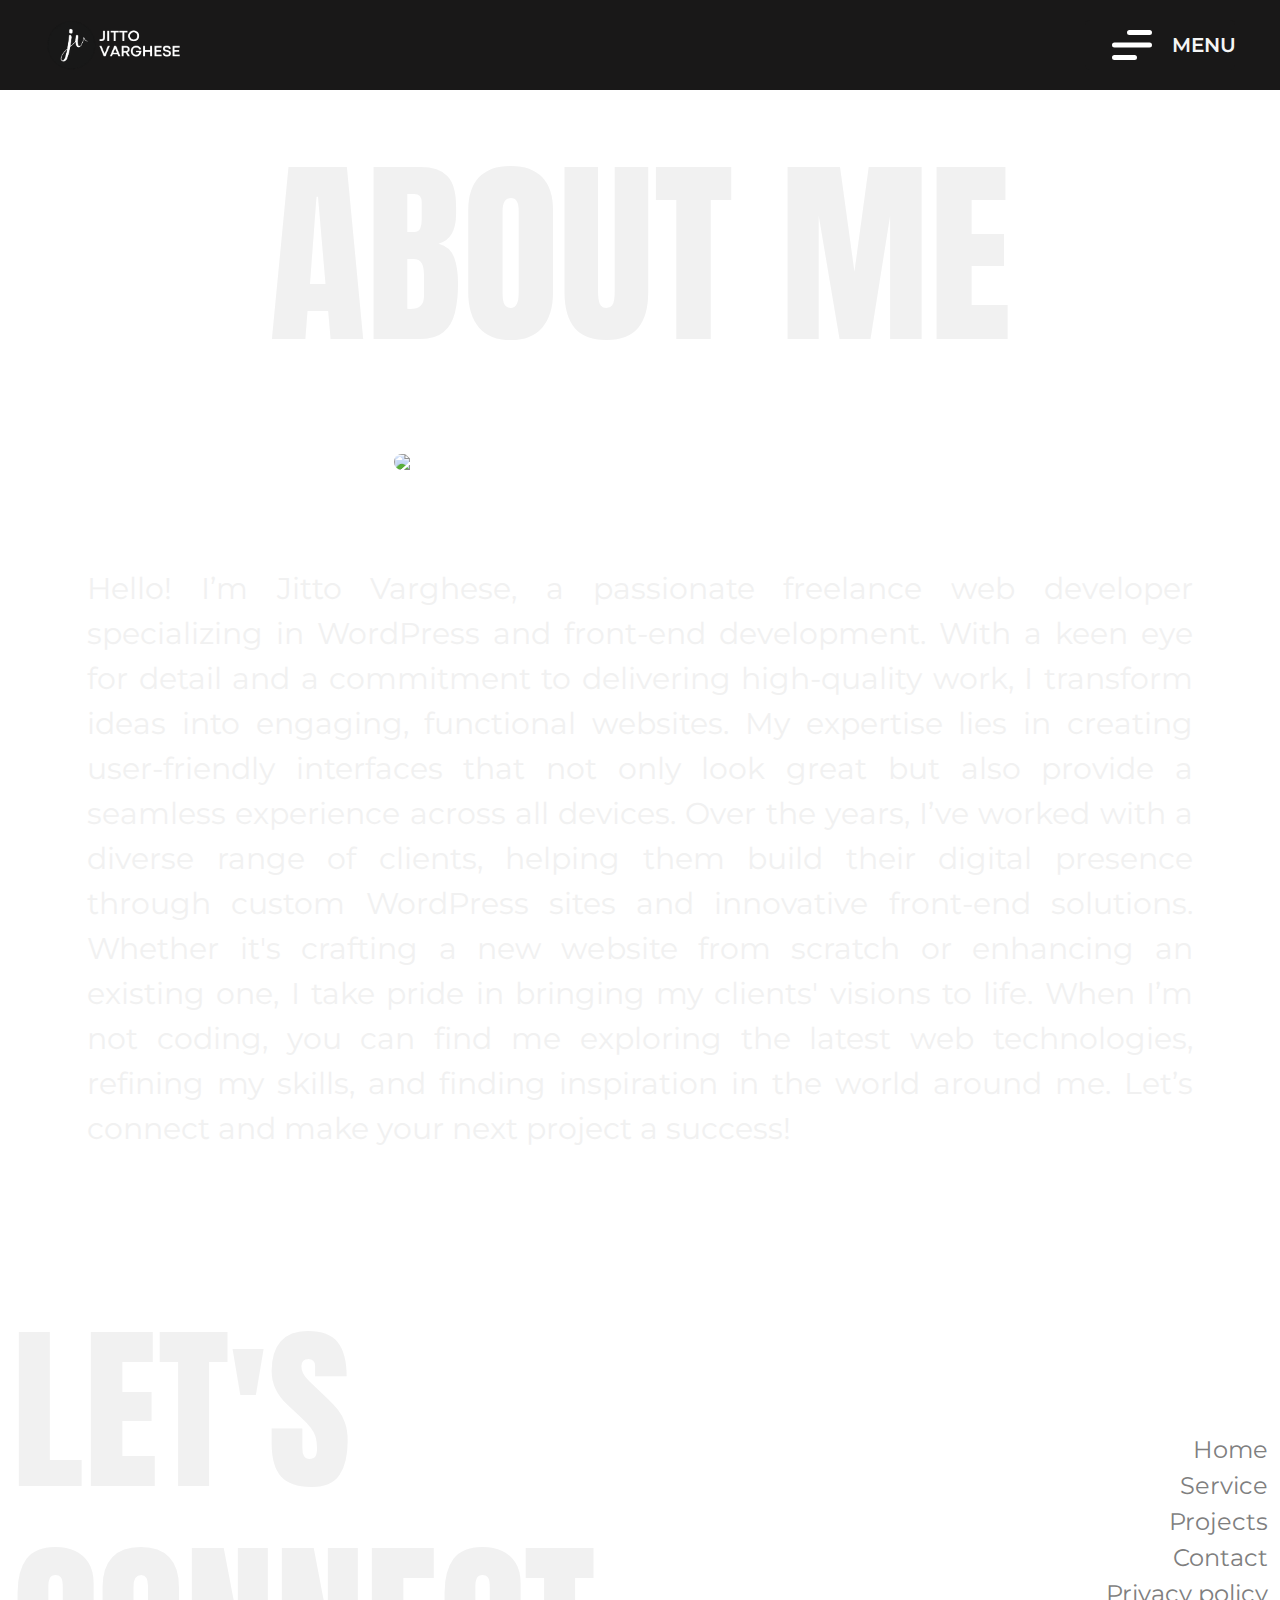
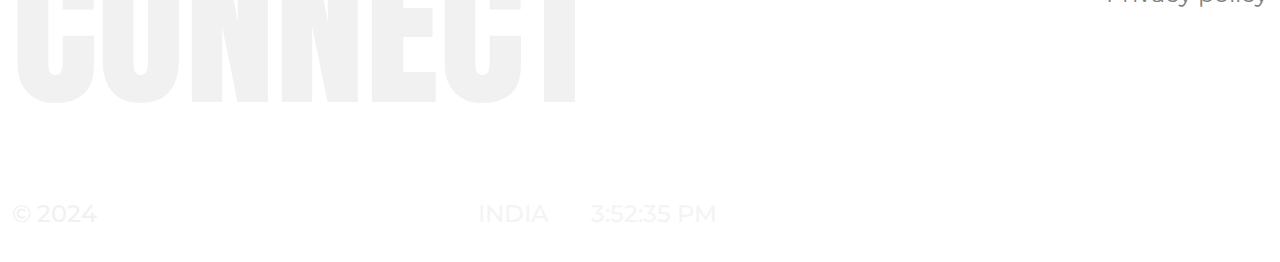
==== commit 6732d176: "Add files via upload" ====
--- a/about.html
+++ b/about.html
@@ -30,7 +30,7 @@
                 </div>
               </div>
               <div onclick="openNav()" class="menu-bar">
-                <svg width="50px" height="50px" viewBox="0 0 24 24" fill="none" xmlns="http://www.w3.org/2000/svg"><g id="SVGRepo_bgCarrier" stroke-width="0"></g><g id="SVGRepo_tracerCarrier" stroke-linecap="round" stroke-linejoin="round"></g><g id="SVGRepo_iconCarrier"> <g id="Menu / Menu_Alt_05"> <path id="Vector" d="M5 17H13M5 12H19M11 7H19" stroke="#ffffff" stroke-width="2" stroke-linecap="round" stroke-linejoin="round"></path> </g> </g></svg>
+                <svg width="40px" height="40px" viewBox="0 0 24 24" fill="none" xmlns="http://www.w3.org/2000/svg"><g id="SVGRepo_bgCarrier" stroke-width="0"></g><g id="SVGRepo_tracerCarrier" stroke-linecap="round" stroke-linejoin="round"></g><g id="SVGRepo_iconCarrier"> <g id="Menu / Menu_Alt_05"> <path id="Vector" d="M5 17H13M5 12H19M11 7H19" stroke="#ffffff" stroke-width="2" stroke-linecap="round" stroke-linejoin="round"></path> </g> </g></svg>
               </div>
                 <button onclick="openNav()" class="btn">
                     <span class="icon" >
--- a/style.css
+++ b/style.css
@@ -7,7 +7,7 @@
    
 }
 body{
-  background: #191818;
+  /* background: #191818; */
   color:#f1f1f1;
   scroll-behavior: smooth;
 }
@@ -578,6 +578,7 @@
   align-items: flex-end;
   justify-content: space-between;
   margin-top:3%;
+  margin-bottom: 2%;
 }
 .clients{
   display:flex;
@@ -614,10 +615,15 @@
   text-align: justify;
   padding:5%;
 }
-.clock {
+.clock{
   font-family:Montserrat;
   font-size: 24px;
   color: #f4f4f4;
+}
+.year{
+  font-family:Montserrat;
+  font-size: 24px;
+  /* color: #f4f4f4; */
 }
 .time{
   display: flex;
@@ -685,6 +691,7 @@
       .backToTop{
         width:90%;
         margin-top: 4%;
+        margin-bottom:4%;
       }
       .about-content{
         font-size:25px;
@@ -778,7 +785,7 @@
     font-size:70px;
   }
   .project-heading{
-    font-size:65px;
+    font-size:55px;
   }
 .selected-heading{
   font-size:60px;
@@ -790,7 +797,7 @@
   font-size:13px;
 }
 .footer-head{
-  font-size:61px;
+  font-size:50px;
   padding:3%;
 }
 .social-icons{
@@ -855,14 +862,15 @@
   font-size: 15px;
 }
 .time{
-  width:42%;
+  width:50%;
 }
 .location , .clock{
   font-size:14px;
 }
 .backToTop{
   width:100%;
-  margin-bottom: 2%;
+  margin-bottom: 3%;
+  padding:0 30px 10px 30px;
 }
  .backtop{
   display:block;
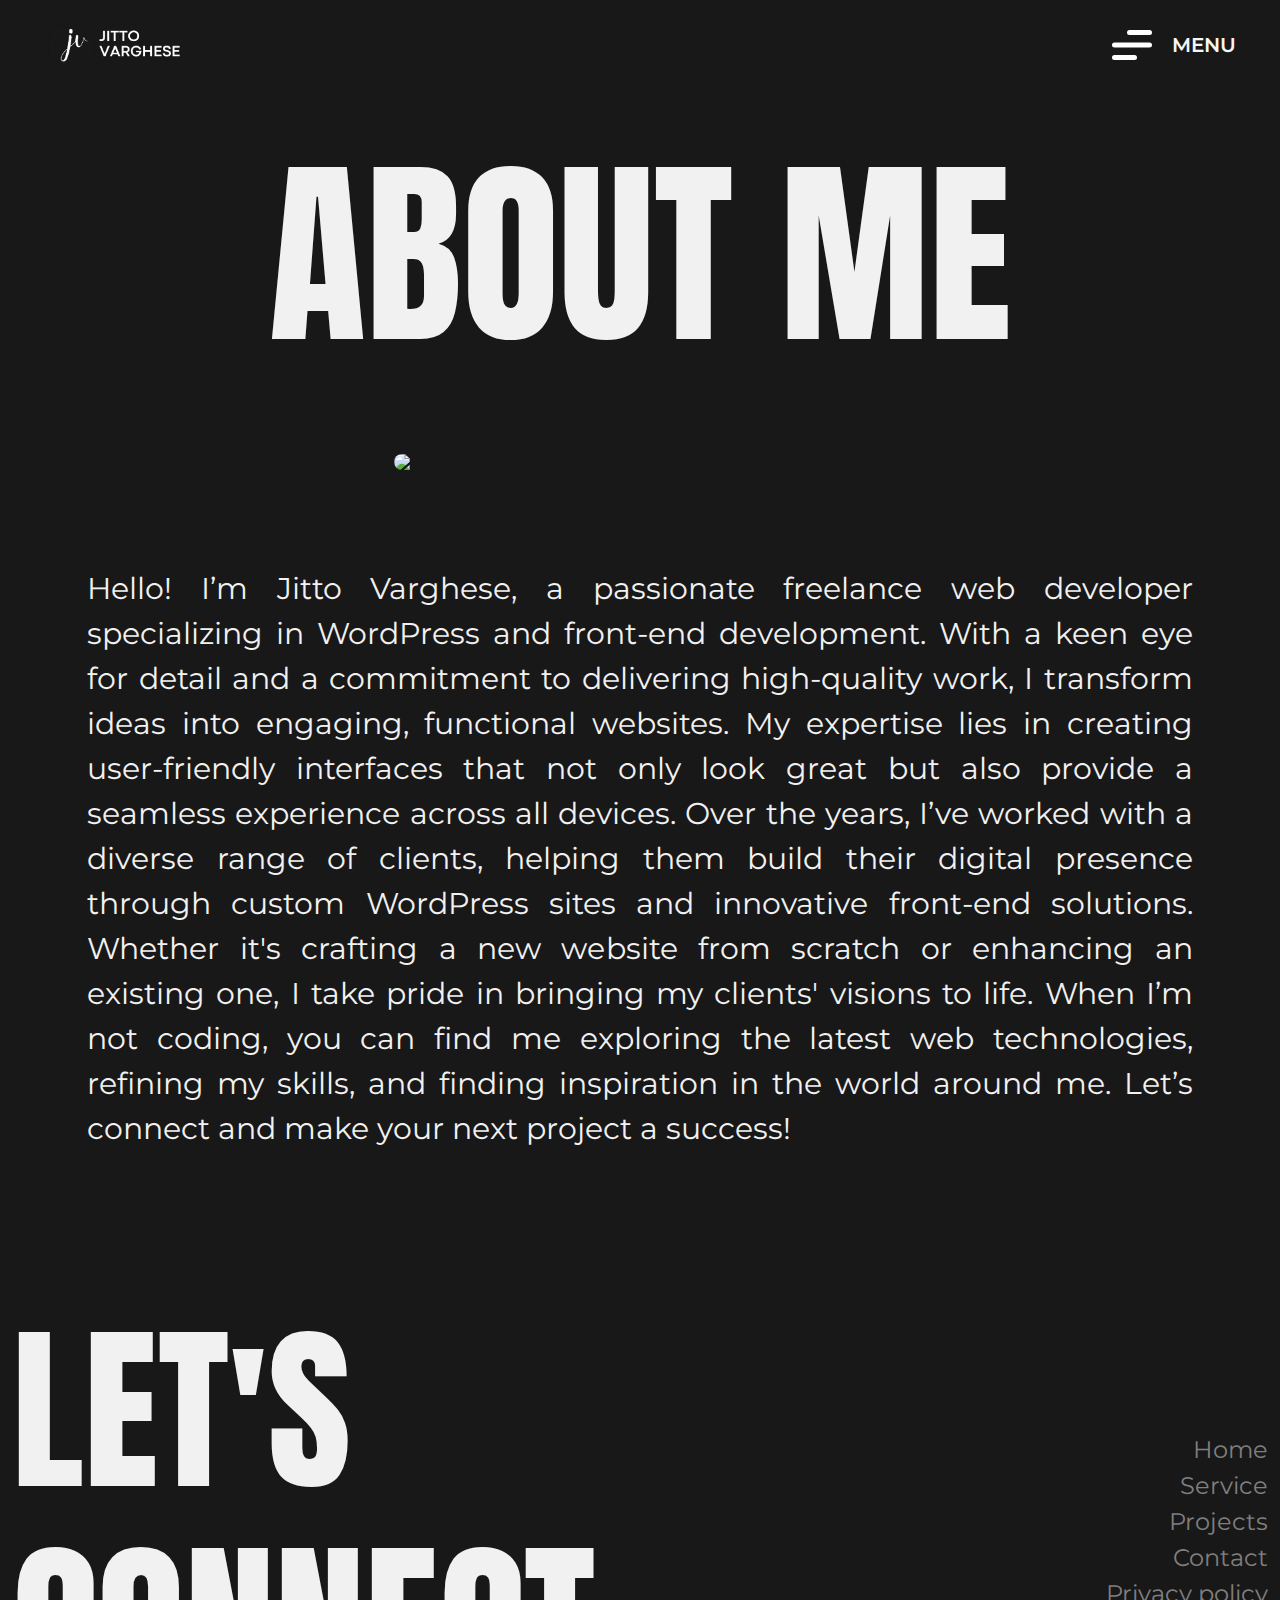
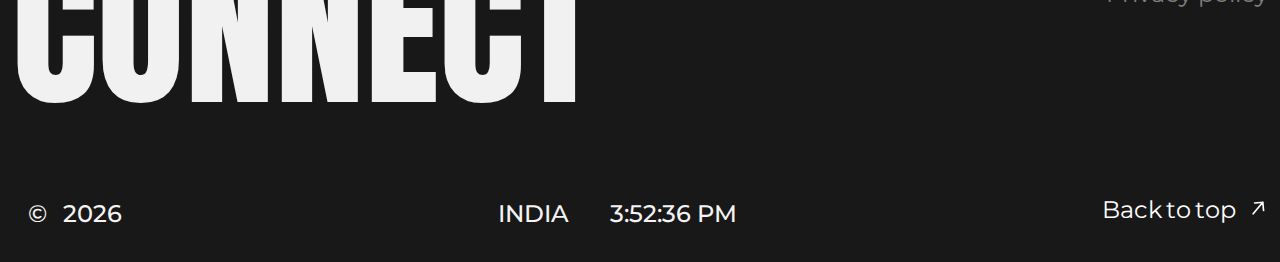
==== commit e239d712: "Add files via upload" ====
--- a/about.html
+++ b/about.html
@@ -57,63 +57,64 @@
         When I’m not coding, you can find me exploring the latest web technologies, refining my skills, and finding inspiration in the world around me. Let’s connect and make your next project a success!</p>
     </div>
     <!-- about section ends -->
-   <!-- Footer starts -->
-   <div class="container-xxl mt-5 footer">
-    <h4 class="footer-head">LET'S CONNECT</h4>
-    <div class="footer-links">
-      <a href="index.html">Home</a>
-      <a href="service.html">Service</a>
-      <a href="projects.html">Projects</a>
-      <a href="contact.html">Contact</a>
-      <a href="privacy.html" target="blank">Privacy policy</a>
-    </div>
-    </div>
-    <div class="container-xxl  backToTop">
-        <h6 class="copy">© 2024</h6>
+    <!-- Footer starts -->
+    <div class="container-xxl mt-5 footer">
+      <h4 class="footer-head">LET'S CONNECT</h4>
+      <div class="footer-links">
+        <a href="index.html">Home</a>
+        <a href="service.html">Service</a>
+        <a href="projects.html">Projects</a>
+        <a href="contact.html">Contact</a>
+        <a href="privacy.html" target="blank">Privacy policy</a>
+      </div>
+      </div>
+      <div class="container-xxl  backToTop">
+        <div class="current-year"> 
+          <h3 class="location">©</h3><h3 class="year">©</h3></div>
 
-        <div class="time">
-            <h3 class="location">INDIA</h3>
-        <h3 class="clock"></h3>
-    </div>
-
-    <a href="#backToTop">
-    <button class="button">
-      <div class="text">
-        <span>Back</span>
-        <span>to</span>
-        <span>top</span>
-      </div>
-      <div class="clone">
-        <span>Back</span>
-        <span>to</span>
-        <span>top</span>
-      </div>
-      <svg
-        stroke-width="2"
-        stroke="currentColor"
-        viewBox="0 0 24 24"
-        fill="none"
-        class="h-6 w-6"
-        xmlns="http://www.w3.org/2000/svg"
-        width="20px"
-      >
-        <path
-          d="M14 5l7 7m0 0l-7 7m7-7H3"
-          stroke-linejoin="round"
-          stroke-linecap="round"
-        ></path>
-      </svg>
-    </button> 
-    <svg class="backtop" version="1.1" id="Layer_1" xmlns="http://www.w3.org/2000/svg" xmlns:xlink="http://www.w3.org/1999/xlink" viewBox="-23.68 -23.68 521.01 521.01" xml:space="preserve" fill="#000000" transform="rotate(0)" stroke="#000000" stroke-width="0.00473654"><g id="SVGRepo_bgCarrier" stroke-width="0"></g><g id="SVGRepo_tracerCarrier" stroke-linecap="round" stroke-linejoin="round" stroke="#CCCCCC" stroke-width="1.8946159999999999"></g><g id="SVGRepo_iconCarrier"> <circle style="fill:#FF8225;" cx="236.827" cy="236.827" r="236.827"></circle> <path style="fill:#FFFFFF;" d="M366.553,238.843c-35.885-35.889-71.766-71.77-107.651-107.655 c-10.837-10.845-28.907-10.549-39.666,0.213c-35.885,35.881-71.77,71.77-107.651,107.655c-25.564,25.56,14.259,65.08,39.879,39.456 c29.236-29.236,58.476-58.476,87.712-87.712c29.311,29.307,58.614,58.618,87.925,87.929 C352.664,304.289,392.184,264.47,366.553,238.843z"></path> </g></svg>
-  </a>
+          <div class="time">
+              <h3 class="location">INDIA</h3>
+          <h3 class="clock"></h3>
       </div>
 
+      <a href="#backToTop">
+      <button class="button">
+        <div class="text">
+          <span>Back</span>
+          <span>to</span>
+          <span>top</span>
+        </div>
+        <div class="clone">
+          <span>Back</span>
+          <span>to</span>
+          <span>top</span>
+        </div>
+        <svg
+          stroke-width="2"
+          stroke="currentColor"
+          viewBox="0 0 24 24"
+          fill="none"
+          class="h-6 w-6"
+          xmlns="http://www.w3.org/2000/svg"
+          width="20px"
+        >
+          <path
+            d="M14 5l7 7m0 0l-7 7m7-7H3"
+            stroke-linejoin="round"
+            stroke-linecap="round"
+          ></path>
+        </svg>
+      </button> 
+      <svg class="backtop" version="1.1" id="Layer_1" xmlns="http://www.w3.org/2000/svg" xmlns:xlink="http://www.w3.org/1999/xlink" viewBox="-23.68 -23.68 521.01 521.01" xml:space="preserve" fill="#000000" transform="rotate(0)" stroke="#000000" stroke-width="0.00473654"><g id="SVGRepo_bgCarrier" stroke-width="0"></g><g id="SVGRepo_tracerCarrier" stroke-linecap="round" stroke-linejoin="round" stroke="#CCCCCC" stroke-width="1.8946159999999999"></g><g id="SVGRepo_iconCarrier"> <circle style="fill:#FF8225;" cx="236.827" cy="236.827" r="236.827"></circle> <path style="fill:#FFFFFF;" d="M366.553,238.843c-35.885-35.889-71.766-71.77-107.651-107.655 c-10.837-10.845-28.907-10.549-39.666,0.213c-35.885,35.881-71.77,71.77-107.651,107.655c-25.564,25.56,14.259,65.08,39.879,39.456 c29.236-29.236,58.476-58.476,87.712-87.712c29.311,29.307,58.614,58.618,87.925,87.929 C352.664,304.289,392.184,264.47,366.553,238.843z"></path> </g></svg>
+    </a>
+        </div>
   
-<!-- footer ends -->
-
-<script src="https://cdnjs.cloudflare.com/ajax/libs/jquery/3.6.0/jquery.min.js"></script>
-<script src="https://cdnjs.cloudflare.com/ajax/libs/OwlCarousel2/2.2.1/owl.carousel.min.js"></script>
-<script src="https://unpkg.com/typed.js@2.1.0/dist/typed.umd.js"></script>
-<script src="main.js"></script>
-</body>
-</html>+    
+  <!-- footer ends -->
+  
+  <script src="https://cdnjs.cloudflare.com/ajax/libs/jquery/3.6.0/jquery.min.js"></script>
+  <script src="https://cdnjs.cloudflare.com/ajax/libs/OwlCarousel2/2.2.1/owl.carousel.min.js"></script>
+  <script src="https://unpkg.com/typed.js@2.1.0/dist/typed.umd.js"></script>
+  <script src="main.js"></script>
+  </body>
+  </html>--- a/style.css
+++ b/style.css
@@ -7,7 +7,7 @@
    
 }
 body{
-  /* background: #191818; */
+  background: #191818;
   color:#f1f1f1;
   scroll-behavior: smooth;
 }
@@ -623,13 +623,19 @@
 .year{
   font-family:Montserrat;
   font-size: 24px;
-  /* color: #f4f4f4; */
+  color: #f4f4f4;
 }
 .time{
   display: flex;
   align-items: center;
   justify-content: space-between;
   width:19%;
+}
+.current-year{
+  display: flex;
+  align-items: center;
+  justify-content: space-evenly;
+  width:10%;
 }
 .location{
   font-family:Montserrat;
@@ -864,7 +870,10 @@
 .time{
   width:50%;
 }
-.location , .clock{
+.current-year{
+  width:17%;
+}
+.location , .clock ,.year{
   font-size:14px;
 }
 .backToTop{
@@ -877,4 +886,4 @@
   width:30px;
   height:30px;
 }
-    }+    }
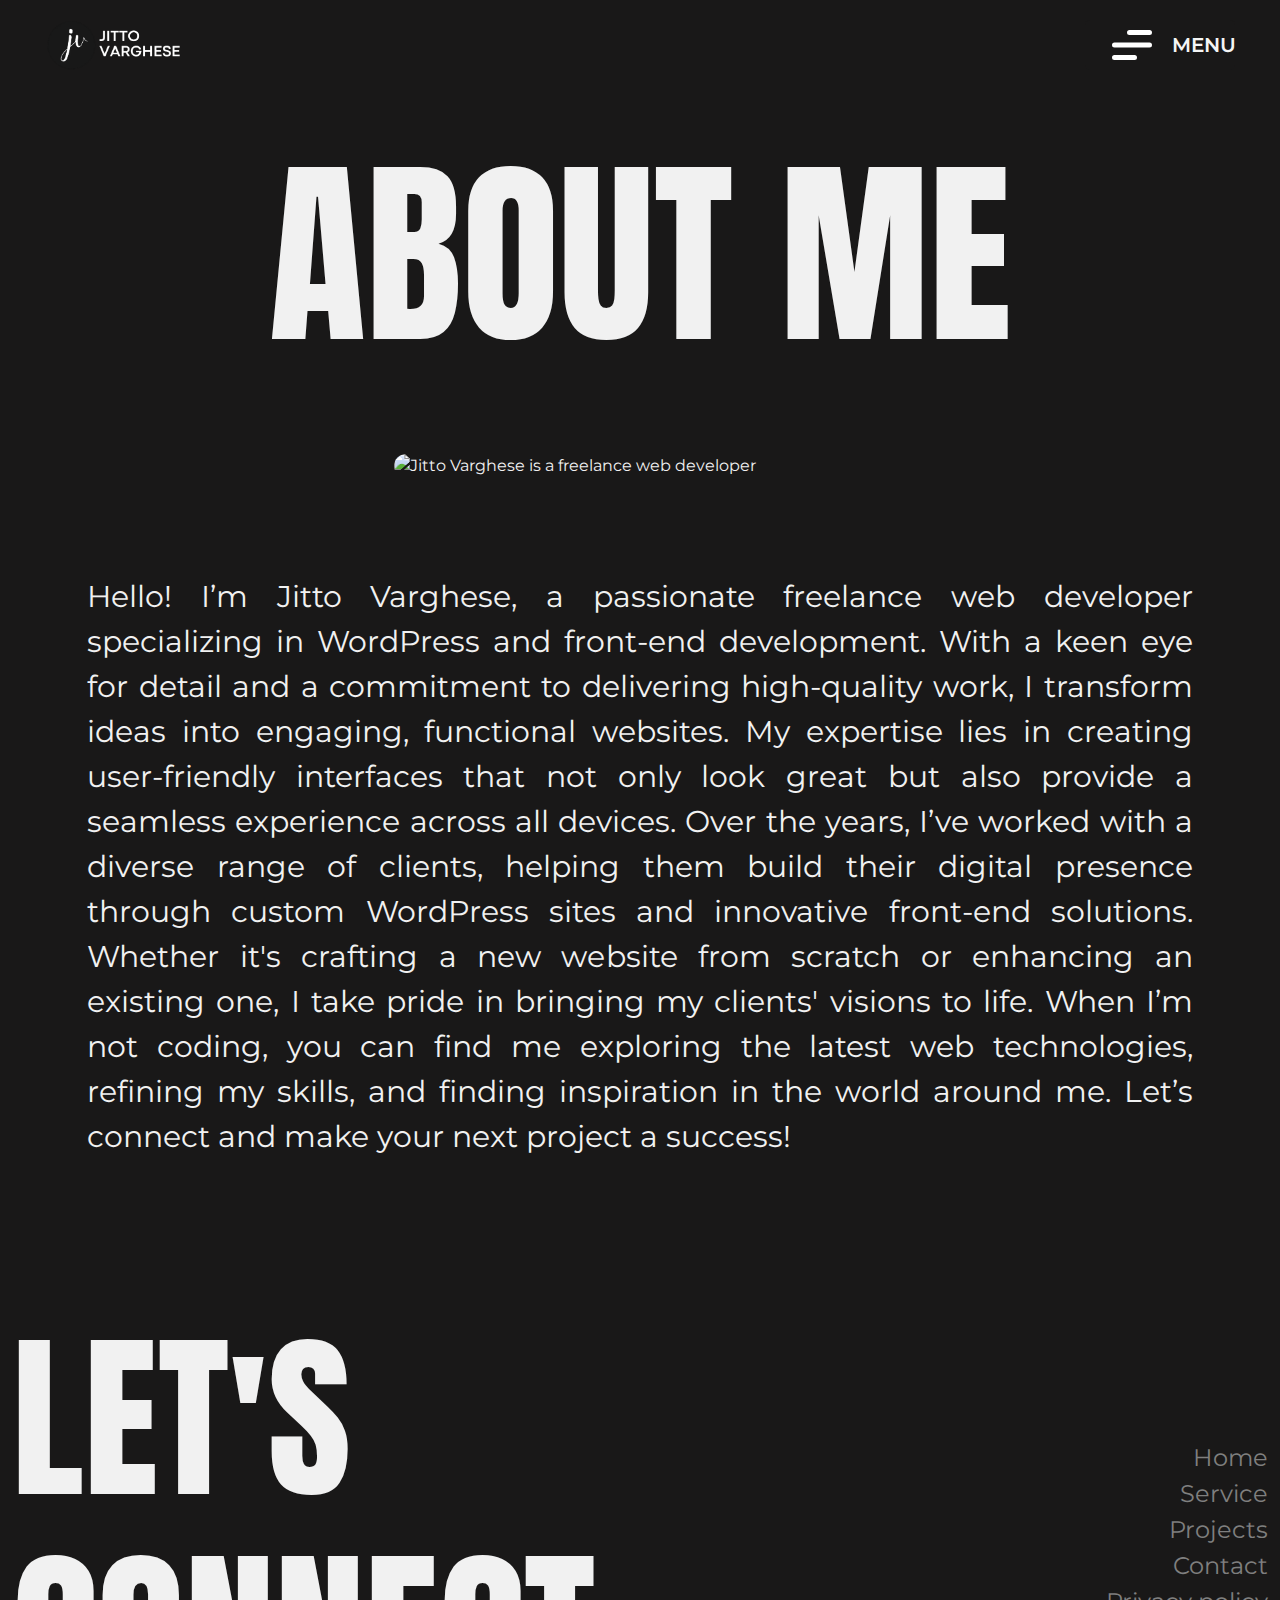
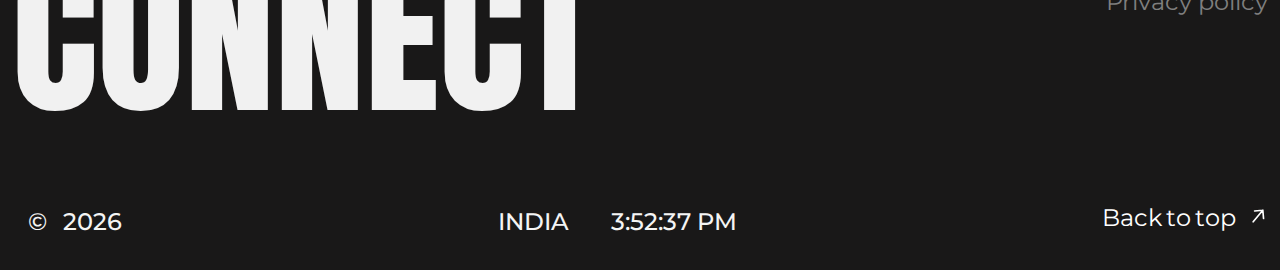
==== commit 46042173: "Add files via upload" ====
--- a/about.html
+++ b/about.html
@@ -11,7 +11,15 @@
 owl.carousel.min.css">
 <link rel="stylesheet" href="https://cdnjs.cloudflare.com/ajax/libs/OwlCarousel2/2.2.1/assets/
 owl.theme.default.min.css">
-    <title>JittoVarghese</title>
+<title>JittoVarghese- Freelance Web Developer, WordPress Expert, Front-End Developer</title>
+<meta name="description" content="Jitto Varghese is a freelance web developer and WordPress expert specializing in custom WordPress development, Elementor design, and front-end development. Based in Kerala, I provide responsive web design and graphic design services.">
+<meta name="keywords" content="Freelance Web Developer, WordPress Developer, Front-End Developer, Web Design, Elementor Expert, Custom WordPress Development, Responsive Web Design, UI Designer, Graphic Designer, Kerala Web Developer, JavaScript Developer, Web Development Portfolio">
+<meta property="og:url" content="https://jittovarghese.github.io/JittoVarghese/">
+<meta property="og:type" content="website">
+<meta property="og:image" content="https://jittovarghese.github.io/JittoVarghese/assets/me.jpg">
+<link rel="canonical" href="https://jittovarghese.github.io/JittoVarghese/">
+<meta name="robots" content="index, follow">
+
 
 </head>
 <body>
@@ -49,7 +57,7 @@
   <!-- hero section ends -->
    <!-- about section starts -->
     <div class="container-xxl about-section">
-      <img src="./assets/me.jpg" class="about-img">
+      <img src="./assets/me.jpg" class="about-img"alt="Jitto Varghese is a freelance web developer">
       <p class="about-content">Hello! I’m Jitto Varghese, a passionate freelance web developer specializing in WordPress and front-end development. With a keen eye for detail and a commitment to delivering high-quality work, I transform ideas into engaging, functional websites. My expertise lies in creating user-friendly interfaces that not only look great but also provide a seamless experience across all devices.
 
         Over the years, I’ve worked with a diverse range of clients, helping them build their digital presence through custom WordPress sites and innovative front-end solutions. Whether it's crafting a new website from scratch or enhancing an existing one, I take pride in bringing my clients' visions to life.
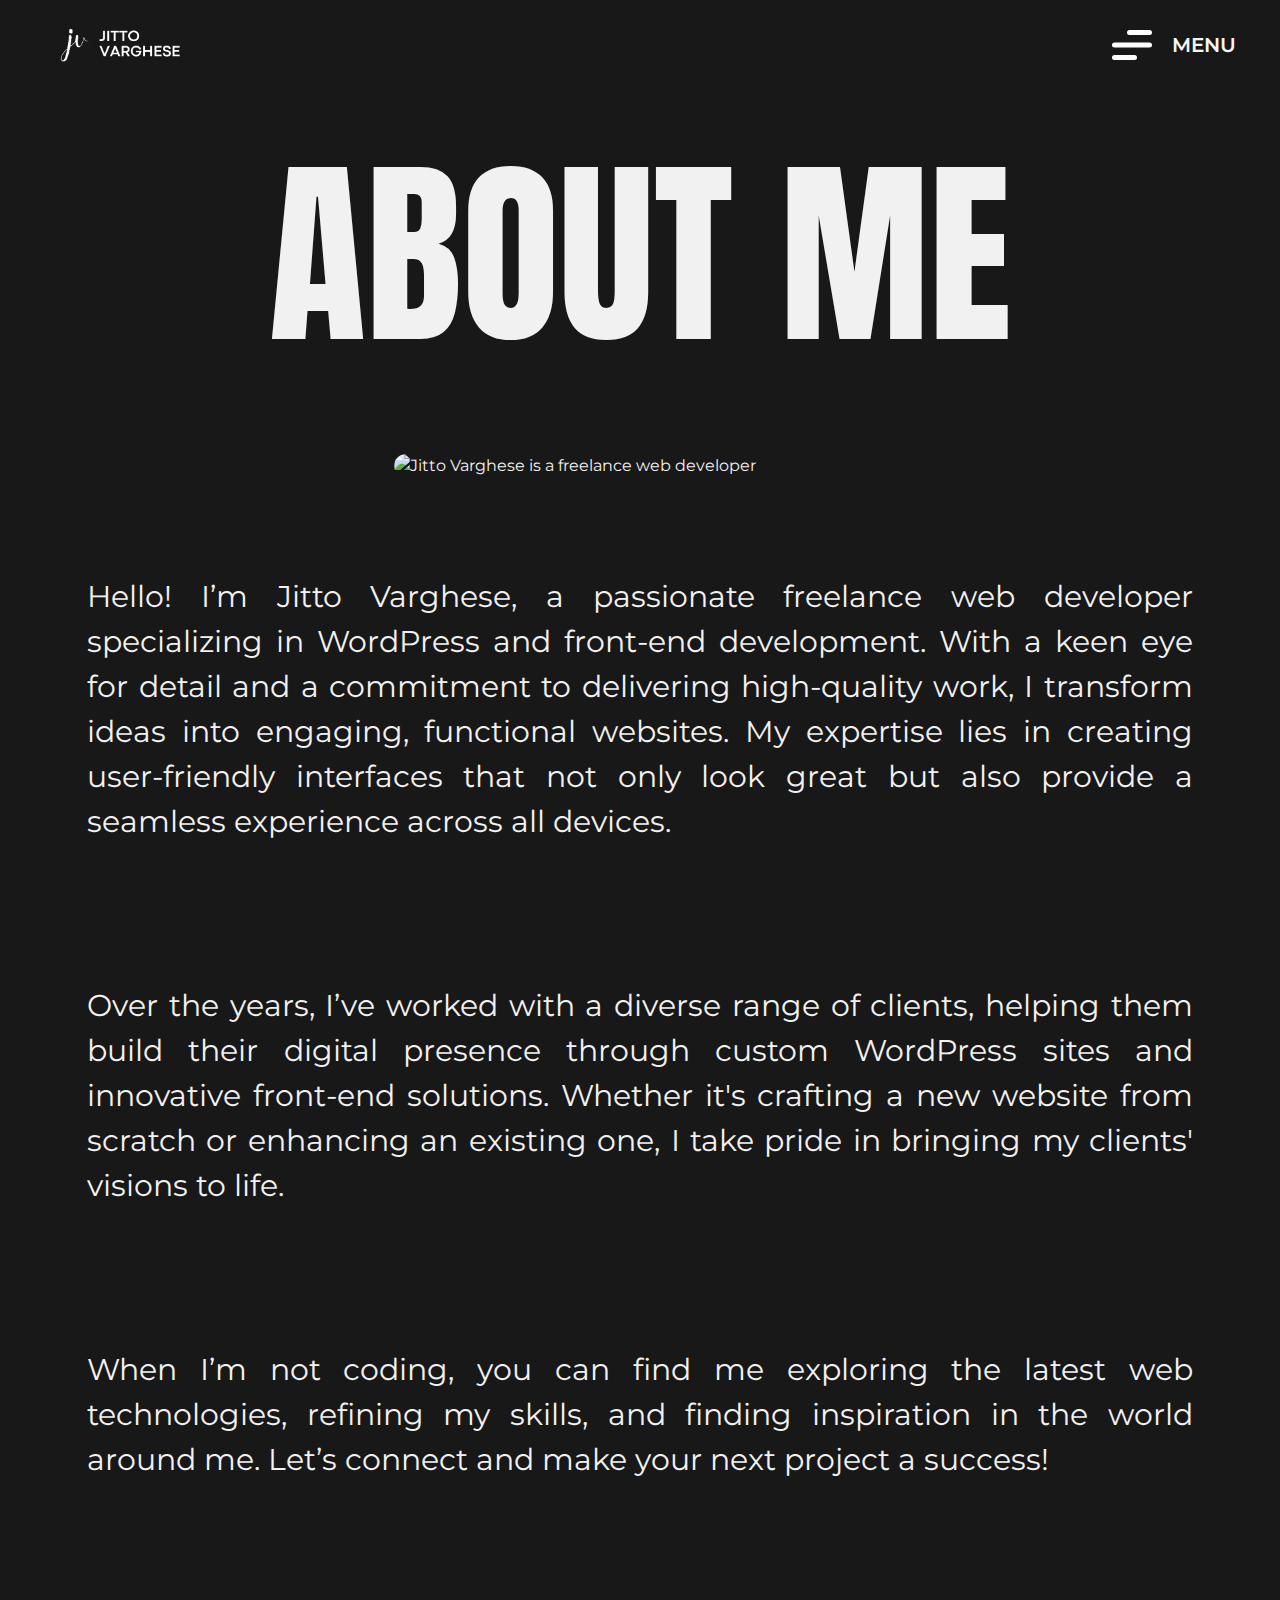
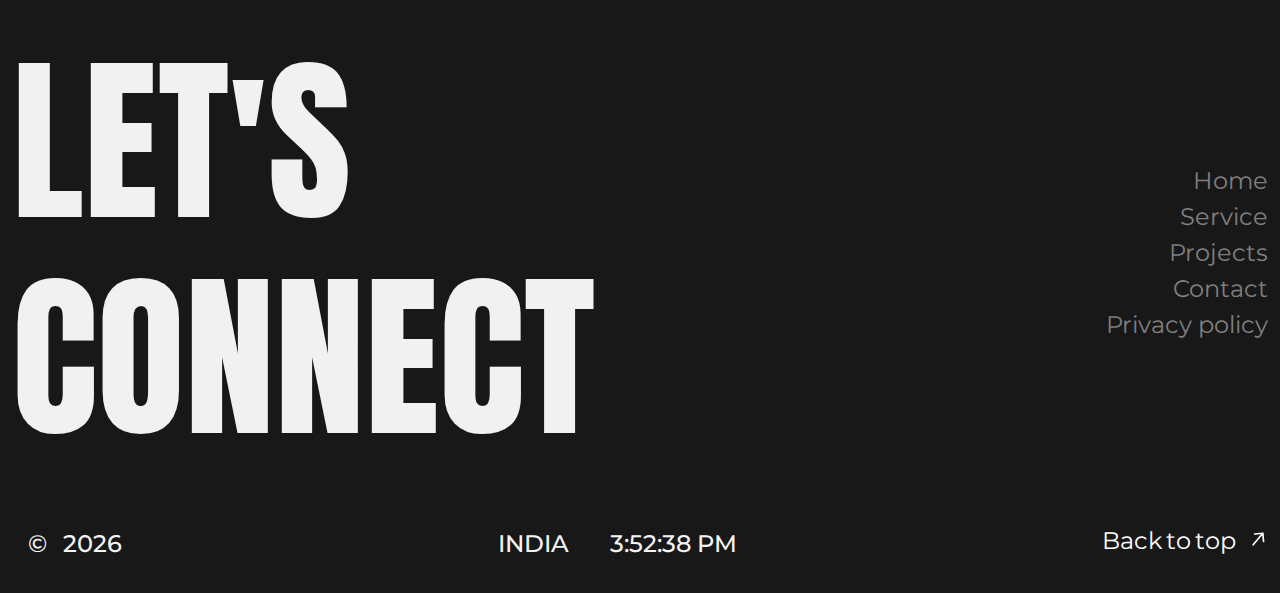
==== commit 807e1b47: "Add files via upload" ====
--- a/about.html
+++ b/about.html
@@ -58,11 +58,11 @@
    <!-- about section starts -->
     <div class="container-xxl about-section">
       <img src="./assets/me.jpg" class="about-img"alt="Jitto Varghese is a freelance web developer">
-      <p class="about-content">Hello! I’m Jitto Varghese, a passionate freelance web developer specializing in WordPress and front-end development. With a keen eye for detail and a commitment to delivering high-quality work, I transform ideas into engaging, functional websites. My expertise lies in creating user-friendly interfaces that not only look great but also provide a seamless experience across all devices.
+      <p class="about-content">Hello! I’m Jitto Varghese, a passionate freelance web developer specializing in WordPress and front-end development. With a keen eye for detail and a commitment to delivering high-quality work, I transform ideas into engaging, functional websites. My expertise lies in creating user-friendly interfaces that not only look great but also provide a seamless experience across all devices.</p>
 
-        Over the years, I’ve worked with a diverse range of clients, helping them build their digital presence through custom WordPress sites and innovative front-end solutions. Whether it's crafting a new website from scratch or enhancing an existing one, I take pride in bringing my clients' visions to life.
+      <p class="about-content">Over the years, I’ve worked with a diverse range of clients, helping them build their digital presence through custom WordPress sites and innovative front-end solutions. Whether it's crafting a new website from scratch or enhancing an existing one, I take pride in bringing my clients' visions to life.</p>
         
-        When I’m not coding, you can find me exploring the latest web technologies, refining my skills, and finding inspiration in the world around me. Let’s connect and make your next project a success!</p>
+      <p class="about-content"> When I’m not coding, you can find me exploring the latest web technologies, refining my skills, and finding inspiration in the world around me. Let’s connect and make your next project a success!</p>
     </div>
     <!-- about section ends -->
     <!-- Footer starts -->
--- a/style.css
+++ b/style.css
@@ -506,6 +506,13 @@
   align-items: center;
   flex-wrap: wrap;
 }
+.calloption{
+  font-family:Montserrat;
+  font-size:20px;
+  font-weight:400;
+  margin-left:15px;
+  margin-top:5px;
+}
 .sub{
   width:40%;
   padding:5px;
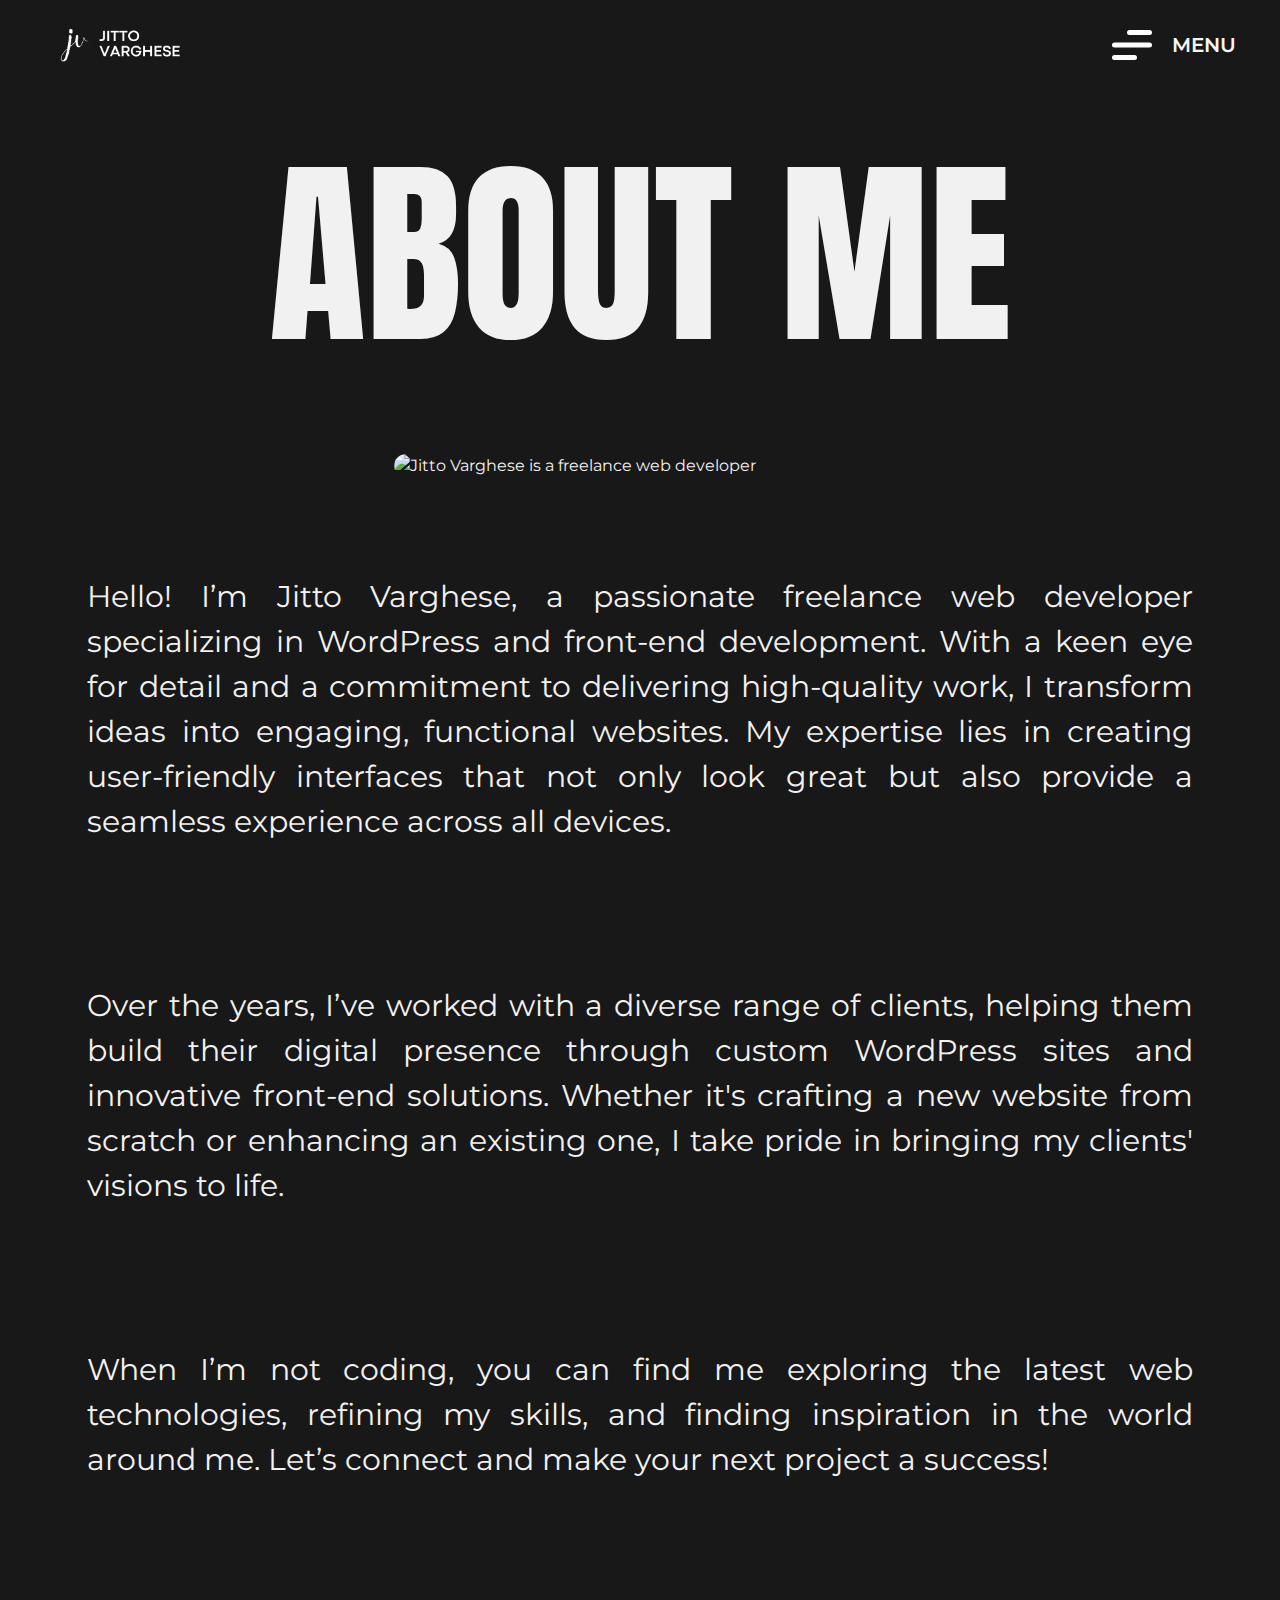
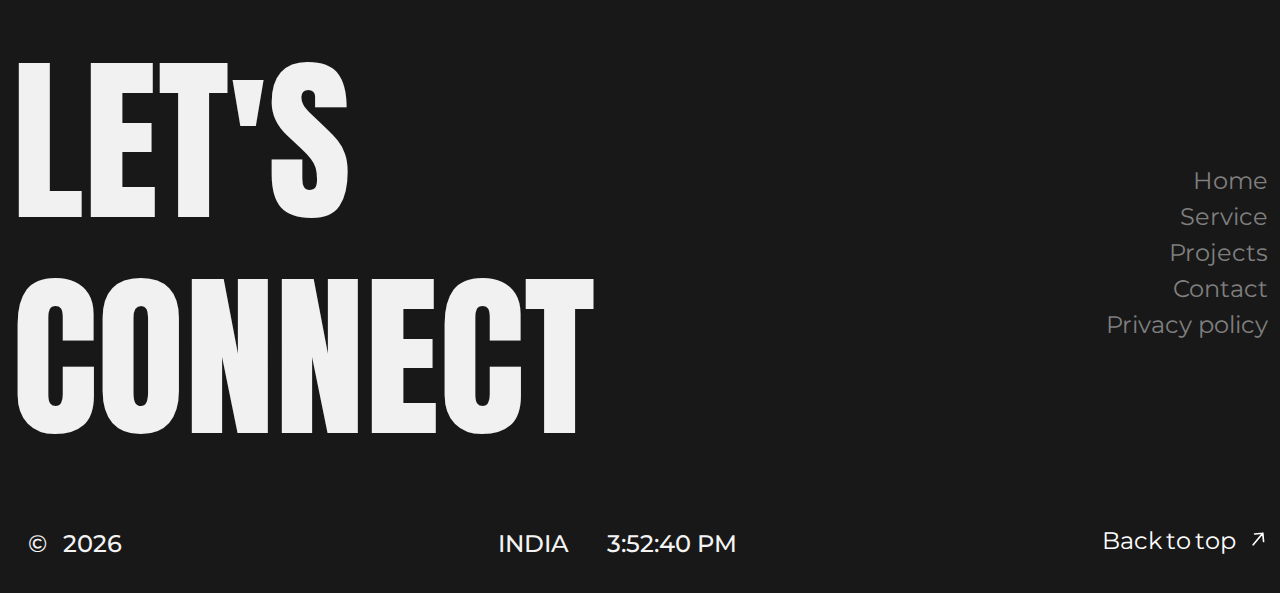
==== commit 636c959c: "Add files via upload" ====
--- a/about.html
+++ b/about.html
@@ -57,7 +57,7 @@
   <!-- hero section ends -->
    <!-- about section starts -->
     <div class="container-xxl about-section">
-      <img src="./assets/me.jpg" class="about-img"alt="Jitto Varghese is a freelance web developer">
+      <img src="./assets/profile-pic (1).png" class="about-img"alt="Jitto Varghese is a freelance web developer">
       <p class="about-content">Hello! I’m Jitto Varghese, a passionate freelance web developer specializing in WordPress and front-end development. With a keen eye for detail and a commitment to delivering high-quality work, I transform ideas into engaging, functional websites. My expertise lies in creating user-friendly interfaces that not only look great but also provide a seamless experience across all devices.</p>
 
       <p class="about-content">Over the years, I’ve worked with a diverse range of clients, helping them build their digital presence through custom WordPress sites and innovative front-end solutions. Whether it's crafting a new website from scratch or enhancing an existing one, I take pride in bringing my clients' visions to life.</p>
